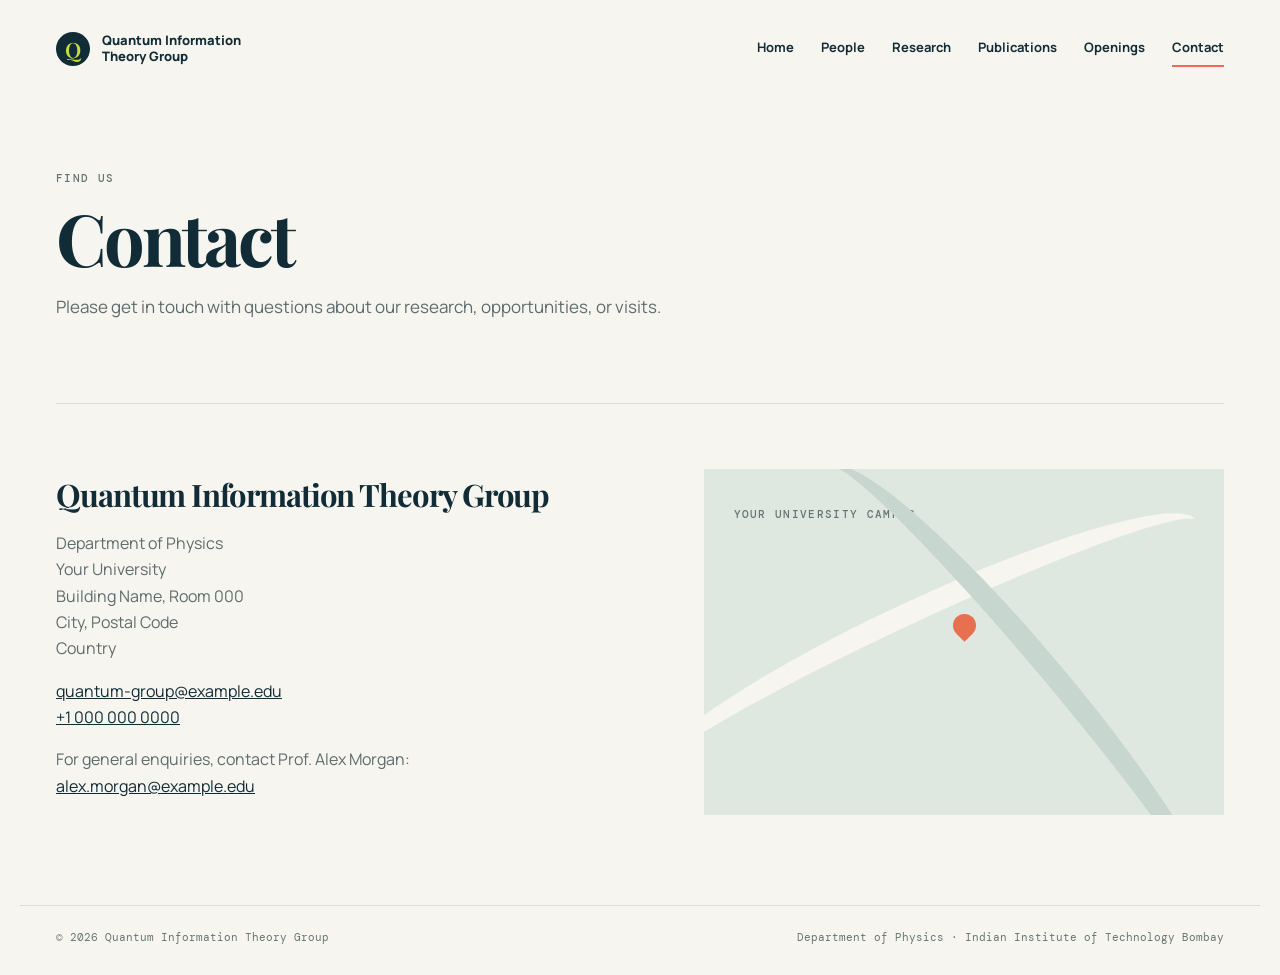
==== contact.html @ 6c6516de "Add files via upload" ====
<!doctype html><html lang="en"><head><meta charset="utf-8"><meta name="viewport" content="width=device-width, initial-scale=1"><title>Contact — Quantum Information Theory Group</title><link rel="preconnect" href="https://fonts.googleapis.com"><link rel="preconnect" href="https://fonts.gstatic.com" crossorigin><link href="https://fonts.googleapis.com/css2?family=DM+Mono:wght@400;500&family=Manrope:wght@400;500;600;700;800&family=Playfair+Display:wght@600;700&display=swap" rel="stylesheet"><link rel="stylesheet" href="styles.css"></head><body><header class="site-header"><a class="brand" href="index.html"><span class="brand-mark">Q</span><span>Quantum Information<br>Theory Group</span></a><button class="menu-toggle" aria-label="Open navigation" aria-expanded="false">Menu</button><nav><a href="index.html">Home</a><a href="people.html">People</a><a href="research.html">Research</a><a href="publications.html">Publications</a><a href="openings.html">Openings</a><a class="active" href="contact.html">Contact</a></nav></header><main><section class="page-hero"><div class="eyebrow">Find us</div><h1>Contact</h1><p>Please get in touch with questions about our research, opportunities, or visits.</p></section><section class="content contact-grid"><div><h2>Quantum Information Theory Group</h2><p>Department of Physics<br>Your University<br>Building Name, Room 000<br>City, Postal Code<br>Country</p><p><a href="mailto:quantum-group@example.edu">quantum-group@example.edu</a><br><a href="tel:+10000000000">+1 000 000 0000</a></p><p>For general enquiries, contact Prof. Alex Morgan:<br><a href="mailto:alex.morgan@example.edu">alex.morgan@example.edu</a></p></div><div class="map" role="img" aria-label="Illustrative campus location map"><span class="eyebrow">Your University campus</span><div class="pin"></div></div></section></main><footer><span>© 2026 Quantum Information Theory Group</span><span>Your University · City, Country</span></footer><script src="script.js"></script></body></html>
---- styles.css ----
:root{--ink:#112c36;--paper:#f7f5ef;--lime:#c9db42;--coral:#e87051;--muted:#5e6c6d;--line:#d9ddd3}*{box-sizing:border-box}body{margin:0;background:var(--paper);color:var(--ink);font:16px/1.65 Manrope,Arial,sans-serif}.site-header,main,footer{max-width:1240px;margin:auto;padding-left:36px;padding-right:36px}.site-header{height:98px;display:flex;align-items:center;justify-content:space-between}.brand{display:flex;align-items:center;gap:12px;color:var(--ink);font-size:13px;font-weight:800;line-height:1.22;text-decoration:none}.brand-mark{display:grid;place-items:center;width:34px;height:34px;border-radius:50%;background:var(--ink);color:var(--lime);font:600 21px/1 'Playfair Display'}.site-header nav{display:flex;gap:27px}.site-header nav a,.section-title>a,article a{color:var(--ink);text-decoration:none;font-size:13px;font-weight:700}.site-header nav a{padding:6px 0}.site-header nav a.active,.site-header nav a:hover{border-bottom:2px solid var(--coral)}.menu-toggle{display:none}.hero{position:relative;min-height:560px;padding:83px 0 80px;overflow:hidden}.eyebrow{font:500 11px/1.4 'DM Mono';letter-spacing:.12em;text-transform:uppercase;color:#667374}.hero h1{position:relative;margin:19px 0 21px;font:700 clamp(48px,6vw,82px)/1.06 'Playfair Display';letter-spacing:-.045em}.hero h1 em{font-weight:600;color:var(--coral)}.hero p{position:relative;max-width:525px;margin:0 0 31px;color:var(--muted);font-size:17px}.button{position:relative;display:inline-flex;gap:28px;align-items:center;background:var(--ink);color:#fff;padding:13px 16px 13px 20px;text-decoration:none;font-size:13px;font-weight:700}.button span{color:var(--lime);font-size:21px}.orbit{position:absolute;width:515px;height:515px;right:55px;top:11px;border:1px solid #a8b7ae;border-radius:50%;transform:rotate(-28deg)}.orbit:before,.orbit:after,.orbit i{content:"";position:absolute;inset:92px -55px;border:1px solid #bdc7bc;border-radius:50%}.orbit:after{transform:rotate(60deg)}.orbit i{transform:rotate(120deg)}.orbit i:nth-child(2){inset:184px -85px;transform:rotate(90deg);border-color:#d9dfd5}.orbit i:nth-child(3){inset:35px 178px;border-color:#d9dfd5}.orbit b{position:absolute;width:29px;height:29px;border-radius:50%;background:var(--coral);top:115px;left:106px;box-shadow:255px 152px 0 -7px var(--lime),120px 350px 0 -9px var(--ink)}.split-section{display:grid;grid-template-columns:1fr 1fr;gap:60px;padding:67px 0;border-top:1px solid var(--line);border-bottom:1px solid var(--line)}h2{margin:8px 0 0;font:700 clamp(31px,3.5vw,48px)/1.12 'Playfair Display';letter-spacing:-.035em}.split-section p{margin:17px 0;color:var(--muted);font-size:17px}.updates{padding:76px 0 93px}.section-title{display:flex;align-items:end;justify-content:space-between;margin-bottom:36px}.section-title>a{border-bottom:1px solid var(--ink)}.news-grid{display:grid;grid-template-columns:repeat(3,1fr);gap:22px}.news-grid article{background:#e8ebe1;padding:27px 27px 25px;min-height:255px;display:flex;flex-direction:column}.news-grid article:nth-child(2){background:#dce7e2}.news-grid article:nth-child(3){background:#f1e2d9}.news-grid time{color:#687775;font:500 10px 'DM Mono';letter-spacing:.09em}.news-grid h3{font:700 21px/1.28 'Playfair Display';letter-spacing:-.02em;margin:18px 0 10px}.news-grid p{font-size:13px;line-height:1.55;color:#566566;margin:0}.news-grid article a{margin-top:auto;padding-top:14px;font-size:12px}footer{display:flex;justify-content:space-between;border-top:1px solid var(--line);padding-top:24px;padding-bottom:31px;color:#687575;font:400 11px 'DM Mono'}
.page-hero{padding:73px 0 65px;border-bottom:1px solid var(--line)}.page-hero h1{font:700 clamp(48px,6vw,72px)/1.05 'Playfair Display';letter-spacing:-.045em;margin:14px 0}.page-hero p{max-width:680px;color:var(--muted);font-size:17px}.content{padding:65px 0 90px}.people-grid{display:grid;grid-template-columns:repeat(3,1fr);gap:38px 25px}.person{border-top:2px solid var(--ink);padding-top:15px}.avatar{height:205px;background:#d7e1dd;display:grid;place-items:center;color:#60716d;font:600 65px 'Playfair Display';margin-bottom:17px}.person:nth-child(3n+2) .avatar{background:#ede2d9}.person:nth-child(3n) .avatar{background:#e5e9cf}.person h3{margin:0;font:700 23px 'Playfair Display'}.person .role{margin:3px 0 11px;color:var(--coral);font:500 11px 'DM Mono';letter-spacing:.04em;text-transform:uppercase}.person p{color:var(--muted);font-size:13px;margin:0}.divider-title{margin:58px 0 30px;font:700 30px 'Playfair Display'}.research-list{border-top:1px solid var(--line)}.research-item{display:grid;grid-template-columns:90px 1fr 1.25fr;gap:30px;padding:32px 0;border-bottom:1px solid var(--line)}.research-item span{font:500 12px 'DM Mono';color:var(--coral)}.research-item h2{font-size:29px;margin:0}.research-item p{margin:3px 0;color:var(--muted);font-size:14px}.publication{display:grid;grid-template-columns:95px 1fr;gap:20px;padding:25px 0;border-bottom:1px solid var(--line)}.publication time{font:500 13px 'DM Mono';color:var(--coral)}.publication h3{font-size:18px;margin:0 0 5px;line-height:1.35}.publication p{margin:0;color:var(--muted);font-size:13px}.publication a{color:var(--ink)}.opening{background:var(--ink);color:white;padding:42px;display:grid;grid-template-columns:1.35fr 1fr;gap:50px;margin-bottom:25px}.opening h2{margin-top:0}.opening p{color:#d7e0dc}.opening .button{align-self:end;justify-self:start;background:var(--lime);color:var(--ink)}.contact-grid{display:grid;grid-template-columns:1.1fr 1fr;gap:75px}.contact-grid h2{font-size:31px;margin-bottom:18px}.contact-grid p{color:var(--muted)}.contact-grid a{color:var(--ink)}.map{background:#dfe8e0;min-height:340px;padding:30px;position:relative;overflow:hidden}.map:before,.map:after{content:"";position:absolute;width:600px;height:75px;border-top:22px solid #f6f5ef;border-radius:50%;transform:rotate(-25deg);left:-80px;top:130px}.map:after{transform:rotate(50deg);top:180px;left:20px;border-color:#c7d6cf}.pin{position:absolute;z-index:1;top:145px;left:48%;width:23px;height:23px;border-radius:50% 50% 50% 0;background:var(--coral);transform:rotate(-45deg)}
@media(max-width:760px){.site-header,main,footer{padding-left:21px;padding-right:21px}.site-header{height:77px}.site-header nav{display:none;position:absolute;z-index:2;top:77px;left:0;right:0;background:var(--ink);padding:18px 21px;flex-direction:column;gap:6px}.site-header nav.open{display:flex}.site-header nav a{color:#fff}.menu-toggle{display:block;border:0;background:none;color:var(--ink);font:500 12px 'DM Mono';text-transform:uppercase}.hero{min-height:590px;padding-top:65px}.orbit{opacity:.48;right:-224px;top:100px}.split-section,.contact-grid,.opening{grid-template-columns:1fr;gap:20px}.news-grid,.people-grid{grid-template-columns:1fr}.research-item{grid-template-columns:55px 1fr;gap:10px}.research-item p{grid-column:2}.publication{grid-template-columns:70px 1fr}.section-title{align-items:start;gap:20px}.updates{padding-top:56px}footer{flex-direction:column;gap:8px}.page-hero{padding:53px 0}.content{padding:45px 0 65px}.opening{padding:30px}.map{min-height:260px}}
.avatar{overflow:hidden}.avatar img{width:100%;height:100%;object-fit:cover}.person-links{display:flex;flex-wrap:wrap;gap:10px;margin-top:12px}.person-links a{font:500 10px 'DM Mono';letter-spacing:.03em;text-transform:uppercase;border-bottom:1px solid var(--ink)}.research-item{align-items:center}.research-figure{width:100%;max-height:190px;object-fit:cover;grid-column:3;margin-top:10px;border:1px solid var(--line)}
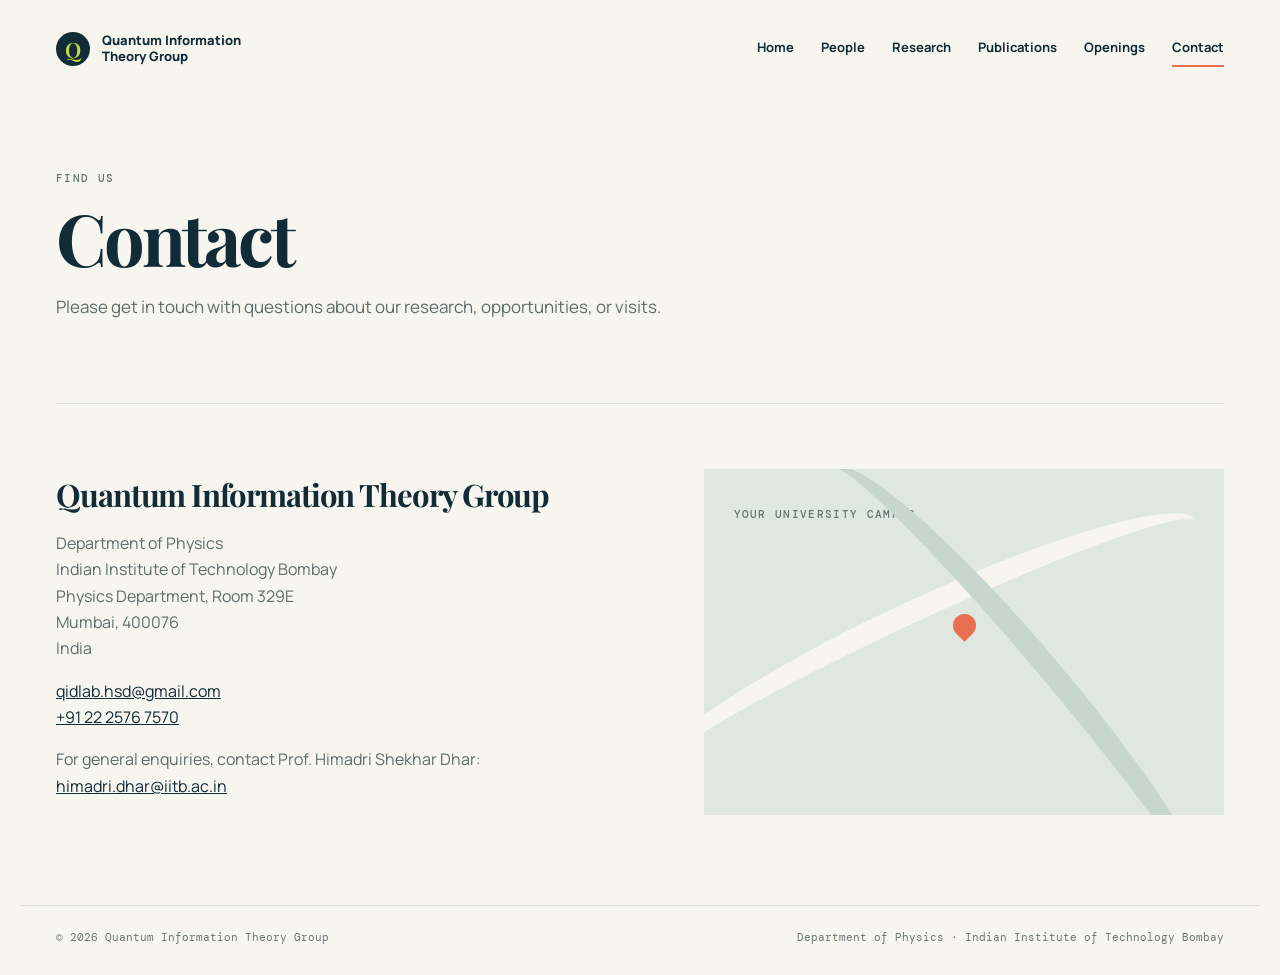
==== commit 22ddfcc3: "Update contact.html" ====
--- a/contact.html
+++ b/contact.html
@@ -1 +1,54 @@
-<!doctype html><html lang="en"><head><meta charset="utf-8"><meta name="viewport" content="width=device-width, initial-scale=1"><title>Contact — Quantum Information Theory Group</title><link rel="preconnect" href="https://fonts.googleapis.com"><link rel="preconnect" href="https://fonts.gstatic.com" crossorigin><link href="https://fonts.googleapis.com/css2?family=DM+Mono:wght@400;500&family=Manrope:wght@400;500;600;700;800&family=Playfair+Display:wght@600;700&display=swap" rel="stylesheet"><link rel="stylesheet" href="styles.css"></head><body><header class="site-header"><a class="brand" href="index.html"><span class="brand-mark">Q</span><span>Quantum Information<br>Theory Group</span></a><button class="menu-toggle" aria-label="Open navigation" aria-expanded="false">Menu</button><nav><a href="index.html">Home</a><a href="people.html">People</a><a href="research.html">Research</a><a href="publications.html">Publications</a><a href="openings.html">Openings</a><a class="active" href="contact.html">Contact</a></nav></header><main><section class="page-hero"><div class="eyebrow">Find us</div><h1>Contact</h1><p>Please get in touch with questions about our research, opportunities, or visits.</p></section><section class="content contact-grid"><div><h2>Quantum Information Theory Group</h2><p>Department of Physics<br>Your University<br>Building Name, Room 000<br>City, Postal Code<br>Country</p><p><a href="mailto:quantum-group@example.edu">quantum-group@example.edu</a><br><a href="tel:+10000000000">+1 000 000 0000</a></p><p>For general enquiries, contact Prof. Alex Morgan:<br><a href="mailto:alex.morgan@example.edu">alex.morgan@example.edu</a></p></div><div class="map" role="img" aria-label="Illustrative campus location map"><span class="eyebrow">Your University campus</span><div class="pin"></div></div></section></main><footer><span>© 2026 Quantum Information Theory Group</span><span>Your University · City, Country</span></footer><script src="script.js"></script></body></html>
+<!doctype html>
+<html lang="en">
+  <head>
+    <meta charset="utf-8">
+    <meta name="viewport" content="width=device-width, initial-scale=1">
+    <title>Contact — Quantum Information Theory Group</title>
+    <link rel="preconnect" href="https://fonts.googleapis.com">
+    <link rel="preconnect" href="https://fonts.gstatic.com" crossorigin>
+    <link href="https://fonts.googleapis.com/css2?family=DM+Mono:wght@400;500&family=Manrope:wght@400;500;600;700;800&family=Playfair+Display:wght@600;700&display=swap" rel="stylesheet">
+    <link rel="stylesheet" href="styles.css">
+  </head>
+  <body>
+    <header class="site-header">
+      <a class="brand" href="index.html">
+        <span class="brand-mark">Q</span>
+        <span>Quantum Information<br>Theory Group</span>
+      </a>
+      <button class="menu-toggle" aria-label="Open navigation" aria-expanded="false">Menu</button>
+      <nav>
+        <a href="index.html">Home</a>
+        <a href="people.html">People</a>
+        <a href="research.html">Research</a>
+        <a href="publications.html">Publications</a>
+        <a href="openings.html">Openings</a>
+        <a class="active" href="contact.html">Contact</a>
+      </nav>
+    </header>
+    <main>
+      <section class="page-hero">
+        <div class="eyebrow">Find us</div>
+        <h1>Contact</h1>
+        <p>Please get in touch with questions about our research, opportunities, or visits.</p>
+      </section>
+      <section class="content contact-grid">
+        <div><h2>Quantum Information Theory Group</h2>
+          <p>Department of Physics<br>Indian Institute of Technology Bombay<br>Physics Department, Room 329E<br>Mumbai, 400076<br>India</p>
+          <p><a href="mailto:qidlab.hsd@gmail.com">qidlab.hsd@gmail.com</a>
+            <br><a href="tel:+912225767570">+91 22 2576 7570</a>
+          </p>
+          <p>For general enquiries, contact Prof. Himadri Shekhar Dhar:<br><a href="mailto:himadri.dhar@iitb.ac.in">himadri.dhar@iitb.ac.in</a></p>
+        </div>
+        <div class="map" role="img" aria-label="Illustrative campus location map">
+          <span class="eyebrow">Your University campus</span>
+          <div class="pin"></div>
+        </div>
+      </section>
+    </main>
+    <footer>
+      <span>© 2026 Quantum Information Theory Group</span>
+      <span>IIT Bombay · Mumbai, India</span>
+    </footer>
+    <script src="script.js"></script>
+  </body>
+</html>
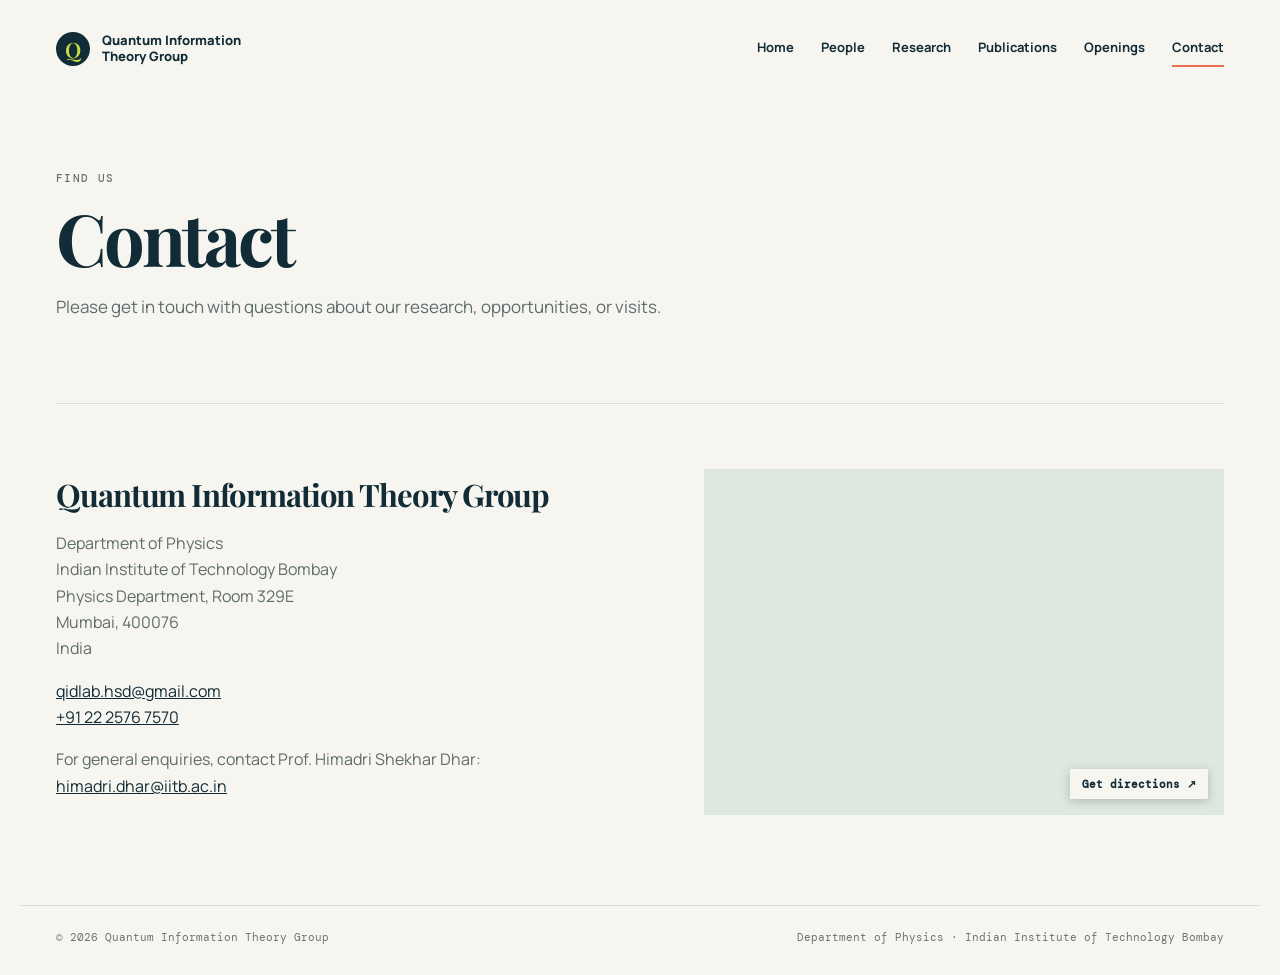
==== commit dd79db09: "Update contact.html" ====
--- a/contact.html
+++ b/contact.html
@@ -1,54 +1,55 @@
 <!doctype html>
 <html lang="en">
-  <head>
-    <meta charset="utf-8">
-    <meta name="viewport" content="width=device-width, initial-scale=1">
-    <title>Contact — Quantum Information Theory Group</title>
-    <link rel="preconnect" href="https://fonts.googleapis.com">
-    <link rel="preconnect" href="https://fonts.gstatic.com" crossorigin>
-    <link href="https://fonts.googleapis.com/css2?family=DM+Mono:wght@400;500&family=Manrope:wght@400;500;600;700;800&family=Playfair+Display:wght@600;700&display=swap" rel="stylesheet">
-    <link rel="stylesheet" href="styles.css">
-  </head>
-  <body>
-    <header class="site-header">
-      <a class="brand" href="index.html">
-        <span class="brand-mark">Q</span>
-        <span>Quantum Information<br>Theory Group</span>
-      </a>
-      <button class="menu-toggle" aria-label="Open navigation" aria-expanded="false">Menu</button>
-      <nav>
-        <a href="index.html">Home</a>
-        <a href="people.html">People</a>
-        <a href="research.html">Research</a>
-        <a href="publications.html">Publications</a>
-        <a href="openings.html">Openings</a>
-        <a class="active" href="contact.html">Contact</a>
-      </nav>
-    </header>
-    <main>
-      <section class="page-hero">
-        <div class="eyebrow">Find us</div>
-        <h1>Contact</h1>
-        <p>Please get in touch with questions about our research, opportunities, or visits.</p>
-      </section>
-      <section class="content contact-grid">
-        <div><h2>Quantum Information Theory Group</h2>
-          <p>Department of Physics<br>Indian Institute of Technology Bombay<br>Physics Department, Room 329E<br>Mumbai, 400076<br>India</p>
-          <p><a href="mailto:qidlab.hsd@gmail.com">qidlab.hsd@gmail.com</a>
-            <br><a href="tel:+912225767570">+91 22 2576 7570</a>
-          </p>
-          <p>For general enquiries, contact Prof. Himadri Shekhar Dhar:<br><a href="mailto:himadri.dhar@iitb.ac.in">himadri.dhar@iitb.ac.in</a></p>
-        </div>
-        <div class="map" role="img" aria-label="Illustrative campus location map">
-          <span class="eyebrow">Your University campus</span>
-          <div class="pin"></div>
-        </div>
-      </section>
-    </main>
-    <footer>
-      <span>© 2026 Quantum Information Theory Group</span>
-      <span>IIT Bombay · Mumbai, India</span>
-    </footer>
-    <script src="script.js"></script>
-  </body>
+<head>
+<meta charset="utf-8">
+<meta name="viewport" content="width=device-width, initial-scale=1">
+<title>Contact — Quantum Information Theory Group</title>
+<link rel="preconnect" href="https://fonts.googleapis.com">
+<link rel="preconnect" href="https://fonts.gstatic.com" crossorigin>
+<link href="https://fonts.googleapis.com/css2?family=DM+Mono:wght@400;500&family=Manrope:wght@400;500;600;700;800&family=Playfair+Display:wght@600;700&display=swap" rel="stylesheet">
+<link rel="stylesheet" href="styles.css">
+</head>
+<body>
+<header class="site-header">
+<a class="brand" href="index.html">
+<span class="brand-mark">Q</span>
+<span>Quantum Information<br>Theory Group</span>
+</a>
+<button class="menu-toggle" aria-label="Open navigation" aria-expanded="false">Menu</button>
+<nav>
+<a href="index.html">Home</a>
+<a href="people.html">People</a>
+<a href="research.html">Research</a>
+<a href="publications.html">Publications</a>
+<a href="openings.html">Openings</a>
+<a class="active" href="contact.html">Contact</a>
+</nav>
+</header>
+<main>
+<section class="page-hero">
+<div class="eyebrow">Find us</div>
+<h1>Contact</h1>
+<p>Please get in touch with questions about our research, opportunities, or visits.</p>
+</section>
+<section class="content contact-grid">
+<div><h2>Quantum Information Theory Group</h2>
+<p>Department of Physics<br>Indian Institute of Technology Bombay<br>Physics Department, Room 329E<br>Mumbai, 400076<br>India</p>
+<p><a href="mailto:qidlab.hsd@gmail.com">qidlab.hsd@gmail.com</a>
+<br><a href="tel:+912225767570">+91 22 2576 7570</a>
+</p>
+<p>For general enquiries, contact Prof. Himadri Shekhar Dhar:<br><a href="mailto:himadri.dhar@iitb.ac.in">himadri.dhar@iitb.ac.in</a></p>
+</div>
+<div class="map map-embed">
+<iframe title="Department of Physics, Indian Institute of Technology Bombay" src="https://www.google.com/maps?q=Department%20of%20Physics%2C%20Indian%20Institute%20of%20Technology%20Bombay&output=embed" loading="lazy" referrerpolicy="no-referrer-when-downgrade"></iframe>
+<a class="map-directions" href="https://www.google.com/maps/search/?api=1&query=Department%20of%20Physics%2C%20Indian%20Institute%20of%20Technology%20Bombay" target="_blank" rel="noopener">Get directions ↗</a>
+</div>
+</section>
+</main>
+<footer>
+<span>© 2026 Quantum Information Theory Group</span>
+<span>IIT Bombay · Mumbai, India</span>
+</footer>
+<script src="script.js">
+</script>
+</body>
 </html>
--- a/styles.css
+++ b/styles.css
@@ -1,4 +1,4 @@
 :root{--ink:#112c36;--paper:#f7f5ef;--lime:#c9db42;--coral:#e87051;--muted:#5e6c6d;--line:#d9ddd3}*{box-sizing:border-box}body{margin:0;background:var(--paper);color:var(--ink);font:16px/1.65 Manrope,Arial,sans-serif}.site-header,main,footer{max-width:1240px;margin:auto;padding-left:36px;padding-right:36px}.site-header{height:98px;display:flex;align-items:center;justify-content:space-between}.brand{display:flex;align-items:center;gap:12px;color:var(--ink);font-size:13px;font-weight:800;line-height:1.22;text-decoration:none}.brand-mark{display:grid;place-items:center;width:34px;height:34px;border-radius:50%;background:var(--ink);color:var(--lime);font:600 21px/1 'Playfair Display'}.site-header nav{display:flex;gap:27px}.site-header nav a,.section-title>a,article a{color:var(--ink);text-decoration:none;font-size:13px;font-weight:700}.site-header nav a{padding:6px 0}.site-header nav a.active,.site-header nav a:hover{border-bottom:2px solid var(--coral)}.menu-toggle{display:none}.hero{position:relative;min-height:560px;padding:83px 0 80px;overflow:hidden}.eyebrow{font:500 11px/1.4 'DM Mono';letter-spacing:.12em;text-transform:uppercase;color:#667374}.hero h1{position:relative;margin:19px 0 21px;font:700 clamp(48px,6vw,82px)/1.06 'Playfair Display';letter-spacing:-.045em}.hero h1 em{font-weight:600;color:var(--coral)}.hero p{position:relative;max-width:525px;margin:0 0 31px;color:var(--muted);font-size:17px}.button{position:relative;display:inline-flex;gap:28px;align-items:center;background:var(--ink);color:#fff;padding:13px 16px 13px 20px;text-decoration:none;font-size:13px;font-weight:700}.button span{color:var(--lime);font-size:21px}.orbit{position:absolute;width:515px;height:515px;right:55px;top:11px;border:1px solid #a8b7ae;border-radius:50%;transform:rotate(-28deg)}.orbit:before,.orbit:after,.orbit i{content:"";position:absolute;inset:92px -55px;border:1px solid #bdc7bc;border-radius:50%}.orbit:after{transform:rotate(60deg)}.orbit i{transform:rotate(120deg)}.orbit i:nth-child(2){inset:184px -85px;transform:rotate(90deg);border-color:#d9dfd5}.orbit i:nth-child(3){inset:35px 178px;border-color:#d9dfd5}.orbit b{position:absolute;width:29px;height:29px;border-radius:50%;background:var(--coral);top:115px;left:106px;box-shadow:255px 152px 0 -7px var(--lime),120px 350px 0 -9px var(--ink)}.split-section{display:grid;grid-template-columns:1fr 1fr;gap:60px;padding:67px 0;border-top:1px solid var(--line);border-bottom:1px solid var(--line)}h2{margin:8px 0 0;font:700 clamp(31px,3.5vw,48px)/1.12 'Playfair Display';letter-spacing:-.035em}.split-section p{margin:17px 0;color:var(--muted);font-size:17px}.updates{padding:76px 0 93px}.section-title{display:flex;align-items:end;justify-content:space-between;margin-bottom:36px}.section-title>a{border-bottom:1px solid var(--ink)}.news-grid{display:grid;grid-template-columns:repeat(3,1fr);gap:22px}.news-grid article{background:#e8ebe1;padding:27px 27px 25px;min-height:255px;display:flex;flex-direction:column}.news-grid article:nth-child(2){background:#dce7e2}.news-grid article:nth-child(3){background:#f1e2d9}.news-grid time{color:#687775;font:500 10px 'DM Mono';letter-spacing:.09em}.news-grid h3{font:700 21px/1.28 'Playfair Display';letter-spacing:-.02em;margin:18px 0 10px}.news-grid p{font-size:13px;line-height:1.55;color:#566566;margin:0}.news-grid article a{margin-top:auto;padding-top:14px;font-size:12px}footer{display:flex;justify-content:space-between;border-top:1px solid var(--line);padding-top:24px;padding-bottom:31px;color:#687575;font:400 11px 'DM Mono'}
 .page-hero{padding:73px 0 65px;border-bottom:1px solid var(--line)}.page-hero h1{font:700 clamp(48px,6vw,72px)/1.05 'Playfair Display';letter-spacing:-.045em;margin:14px 0}.page-hero p{max-width:680px;color:var(--muted);font-size:17px}.content{padding:65px 0 90px}.people-grid{display:grid;grid-template-columns:repeat(3,1fr);gap:38px 25px}.person{border-top:2px solid var(--ink);padding-top:15px}.avatar{height:205px;background:#d7e1dd;display:grid;place-items:center;color:#60716d;font:600 65px 'Playfair Display';margin-bottom:17px}.person:nth-child(3n+2) .avatar{background:#ede2d9}.person:nth-child(3n) .avatar{background:#e5e9cf}.person h3{margin:0;font:700 23px 'Playfair Display'}.person .role{margin:3px 0 11px;color:var(--coral);font:500 11px 'DM Mono';letter-spacing:.04em;text-transform:uppercase}.person p{color:var(--muted);font-size:13px;margin:0}.divider-title{margin:58px 0 30px;font:700 30px 'Playfair Display'}.research-list{border-top:1px solid var(--line)}.research-item{display:grid;grid-template-columns:90px 1fr 1.25fr;gap:30px;padding:32px 0;border-bottom:1px solid var(--line)}.research-item span{font:500 12px 'DM Mono';color:var(--coral)}.research-item h2{font-size:29px;margin:0}.research-item p{margin:3px 0;color:var(--muted);font-size:14px}.publication{display:grid;grid-template-columns:95px 1fr;gap:20px;padding:25px 0;border-bottom:1px solid var(--line)}.publication time{font:500 13px 'DM Mono';color:var(--coral)}.publication h3{font-size:18px;margin:0 0 5px;line-height:1.35}.publication p{margin:0;color:var(--muted);font-size:13px}.publication a{color:var(--ink)}.opening{background:var(--ink);color:white;padding:42px;display:grid;grid-template-columns:1.35fr 1fr;gap:50px;margin-bottom:25px}.opening h2{margin-top:0}.opening p{color:#d7e0dc}.opening .button{align-self:end;justify-self:start;background:var(--lime);color:var(--ink)}.contact-grid{display:grid;grid-template-columns:1.1fr 1fr;gap:75px}.contact-grid h2{font-size:31px;margin-bottom:18px}.contact-grid p{color:var(--muted)}.contact-grid a{color:var(--ink)}.map{background:#dfe8e0;min-height:340px;padding:30px;position:relative;overflow:hidden}.map:before,.map:after{content:"";position:absolute;width:600px;height:75px;border-top:22px solid #f6f5ef;border-radius:50%;transform:rotate(-25deg);left:-80px;top:130px}.map:after{transform:rotate(50deg);top:180px;left:20px;border-color:#c7d6cf}.pin{position:absolute;z-index:1;top:145px;left:48%;width:23px;height:23px;border-radius:50% 50% 50% 0;background:var(--coral);transform:rotate(-45deg)}
 @media(max-width:760px){.site-header,main,footer{padding-left:21px;padding-right:21px}.site-header{height:77px}.site-header nav{display:none;position:absolute;z-index:2;top:77px;left:0;right:0;background:var(--ink);padding:18px 21px;flex-direction:column;gap:6px}.site-header nav.open{display:flex}.site-header nav a{color:#fff}.menu-toggle{display:block;border:0;background:none;color:var(--ink);font:500 12px 'DM Mono';text-transform:uppercase}.hero{min-height:590px;padding-top:65px}.orbit{opacity:.48;right:-224px;top:100px}.split-section,.contact-grid,.opening{grid-template-columns:1fr;gap:20px}.news-grid,.people-grid{grid-template-columns:1fr}.research-item{grid-template-columns:55px 1fr;gap:10px}.research-item p{grid-column:2}.publication{grid-template-columns:70px 1fr}.section-title{align-items:start;gap:20px}.updates{padding-top:56px}footer{flex-direction:column;gap:8px}.page-hero{padding:53px 0}.content{padding:45px 0 65px}.opening{padding:30px}.map{min-height:260px}}
-.avatar{overflow:hidden}.avatar img{width:100%;height:100%;object-fit:cover}.person-links{display:flex;flex-wrap:wrap;gap:10px;margin-top:12px}.person-links a{font:500 10px 'DM Mono';letter-spacing:.03em;text-transform:uppercase;border-bottom:1px solid var(--ink)}.research-item{align-items:center}.research-figure{width:100%;max-height:190px;object-fit:cover;grid-column:3;margin-top:10px;border:1px solid var(--line)}
+.avatar{overflow:hidden}.avatar img{width:100%;height:100%;object-fit:cover}.person-links{display:flex;flex-wrap:wrap;gap:10px;margin-top:12px}.person-links a{font:500 10px 'DM Mono';letter-spacing:.03em;text-transform:uppercase;border-bottom:1px solid var(--ink)}.research-item{align-items:center}.research-figure{width:100%;max-height:190px;object-fit:cover;grid-column:3;margin-top:10px;border:1px solid var(--line)}.map-embed{padding:0}.map-embed:before,.map-embed:after{display:none}.map-embed iframe{border:0;width:100%;height:100%;min-height:340px;display:block}.map-directions{position:absolute;z-index:1;right:16px;bottom:16px;background:var(--paper);padding:8px 12px;text-decoration:none;color:var(--ink);font:700 11px 'DM Mono';box-shadow:0 2px 10px #112c3640}
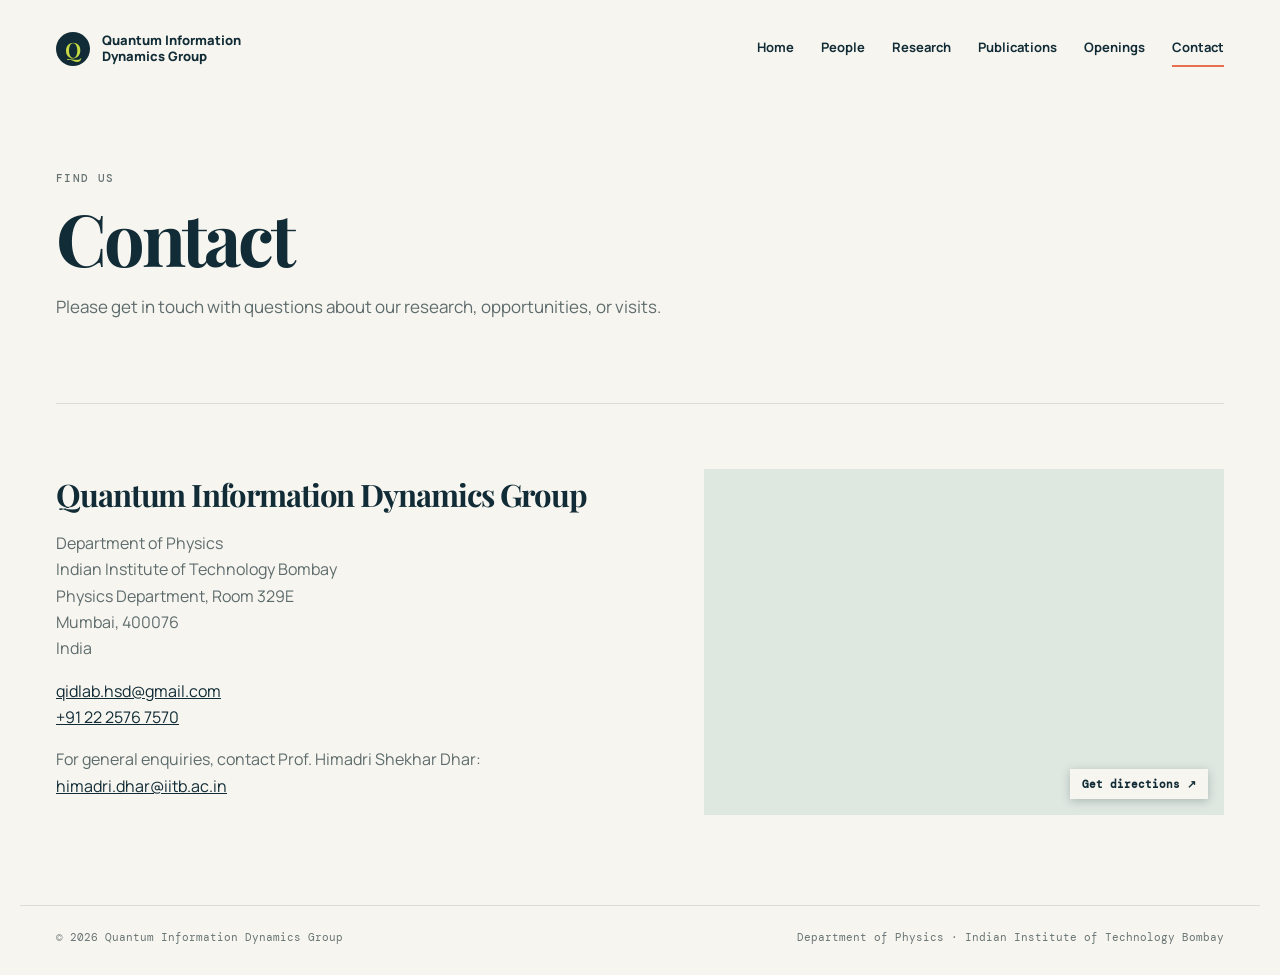
==== commit 5f81da8d: "Update contact.html" ====
--- a/contact.html
+++ b/contact.html
@@ -3,7 +3,7 @@
 <head>
 <meta charset="utf-8">
 <meta name="viewport" content="width=device-width, initial-scale=1">
-<title>Contact — Quantum Information Theory Group</title>
+<title>Contact — Quantum Information Dynamics Group</title>
 <link rel="preconnect" href="https://fonts.googleapis.com">
 <link rel="preconnect" href="https://fonts.gstatic.com" crossorigin>
 <link href="https://fonts.googleapis.com/css2?family=DM+Mono:wght@400;500&family=Manrope:wght@400;500;600;700;800&family=Playfair+Display:wght@600;700&display=swap" rel="stylesheet">
@@ -13,7 +13,7 @@
 <header class="site-header">
 <a class="brand" href="index.html">
 <span class="brand-mark">Q</span>
-<span>Quantum Information<br>Theory Group</span>
+<span>Quantum Information<br>Dynamics Group</span>
 </a>
 <button class="menu-toggle" aria-label="Open navigation" aria-expanded="false">Menu</button>
 <nav>
@@ -32,7 +32,7 @@
 <p>Please get in touch with questions about our research, opportunities, or visits.</p>
 </section>
 <section class="content contact-grid">
-<div><h2>Quantum Information Theory Group</h2>
+<div><h2>Quantum Information Dynamics Group</h2>
 <p>Department of Physics<br>Indian Institute of Technology Bombay<br>Physics Department, Room 329E<br>Mumbai, 400076<br>India</p>
 <p><a href="mailto:qidlab.hsd@gmail.com">qidlab.hsd@gmail.com</a>
 <br><a href="tel:+912225767570">+91 22 2576 7570</a>
@@ -46,7 +46,7 @@
 </section>
 </main>
 <footer>
-<span>© 2026 Quantum Information Theory Group</span>
+<span>© 2026 Quantum Information Dynamics Group</span>
 <span>IIT Bombay · Mumbai, India</span>
 </footer>
 <script src="script.js">
--- a/styles.css
+++ b/styles.css
@@ -1,4 +1,6 @@
 :root{--ink:#112c36;--paper:#f7f5ef;--lime:#c9db42;--coral:#e87051;--muted:#5e6c6d;--line:#d9ddd3}*{box-sizing:border-box}body{margin:0;background:var(--paper);color:var(--ink);font:16px/1.65 Manrope,Arial,sans-serif}.site-header,main,footer{max-width:1240px;margin:auto;padding-left:36px;padding-right:36px}.site-header{height:98px;display:flex;align-items:center;justify-content:space-between}.brand{display:flex;align-items:center;gap:12px;color:var(--ink);font-size:13px;font-weight:800;line-height:1.22;text-decoration:none}.brand-mark{display:grid;place-items:center;width:34px;height:34px;border-radius:50%;background:var(--ink);color:var(--lime);font:600 21px/1 'Playfair Display'}.site-header nav{display:flex;gap:27px}.site-header nav a,.section-title>a,article a{color:var(--ink);text-decoration:none;font-size:13px;font-weight:700}.site-header nav a{padding:6px 0}.site-header nav a.active,.site-header nav a:hover{border-bottom:2px solid var(--coral)}.menu-toggle{display:none}.hero{position:relative;min-height:560px;padding:83px 0 80px;overflow:hidden}.eyebrow{font:500 11px/1.4 'DM Mono';letter-spacing:.12em;text-transform:uppercase;color:#667374}.hero h1{position:relative;margin:19px 0 21px;font:700 clamp(48px,6vw,82px)/1.06 'Playfair Display';letter-spacing:-.045em}.hero h1 em{font-weight:600;color:var(--coral)}.hero p{position:relative;max-width:525px;margin:0 0 31px;color:var(--muted);font-size:17px}.button{position:relative;display:inline-flex;gap:28px;align-items:center;background:var(--ink);color:#fff;padding:13px 16px 13px 20px;text-decoration:none;font-size:13px;font-weight:700}.button span{color:var(--lime);font-size:21px}.orbit{position:absolute;width:515px;height:515px;right:55px;top:11px;border:1px solid #a8b7ae;border-radius:50%;transform:rotate(-28deg)}.orbit:before,.orbit:after,.orbit i{content:"";position:absolute;inset:92px -55px;border:1px solid #bdc7bc;border-radius:50%}.orbit:after{transform:rotate(60deg)}.orbit i{transform:rotate(120deg)}.orbit i:nth-child(2){inset:184px -85px;transform:rotate(90deg);border-color:#d9dfd5}.orbit i:nth-child(3){inset:35px 178px;border-color:#d9dfd5}.orbit b{position:absolute;width:29px;height:29px;border-radius:50%;background:var(--coral);top:115px;left:106px;box-shadow:255px 152px 0 -7px var(--lime),120px 350px 0 -9px var(--ink)}.split-section{display:grid;grid-template-columns:1fr 1fr;gap:60px;padding:67px 0;border-top:1px solid var(--line);border-bottom:1px solid var(--line)}h2{margin:8px 0 0;font:700 clamp(31px,3.5vw,48px)/1.12 'Playfair Display';letter-spacing:-.035em}.split-section p{margin:17px 0;color:var(--muted);font-size:17px}.updates{padding:76px 0 93px}.section-title{display:flex;align-items:end;justify-content:space-between;margin-bottom:36px}.section-title>a{border-bottom:1px solid var(--ink)}.news-grid{display:grid;grid-template-columns:repeat(3,1fr);gap:22px}.news-grid article{background:#e8ebe1;padding:27px 27px 25px;min-height:255px;display:flex;flex-direction:column}.news-grid article:nth-child(2){background:#dce7e2}.news-grid article:nth-child(3){background:#f1e2d9}.news-grid time{color:#687775;font:500 10px 'DM Mono';letter-spacing:.09em}.news-grid h3{font:700 21px/1.28 'Playfair Display';letter-spacing:-.02em;margin:18px 0 10px}.news-grid p{font-size:13px;line-height:1.55;color:#566566;margin:0}.news-grid article a{margin-top:auto;padding-top:14px;font-size:12px}footer{display:flex;justify-content:space-between;border-top:1px solid var(--line);padding-top:24px;padding-bottom:31px;color:#687575;font:400 11px 'DM Mono'}
 .page-hero{padding:73px 0 65px;border-bottom:1px solid var(--line)}.page-hero h1{font:700 clamp(48px,6vw,72px)/1.05 'Playfair Display';letter-spacing:-.045em;margin:14px 0}.page-hero p{max-width:680px;color:var(--muted);font-size:17px}.content{padding:65px 0 90px}.people-grid{display:grid;grid-template-columns:repeat(3,1fr);gap:38px 25px}.person{border-top:2px solid var(--ink);padding-top:15px}.avatar{height:205px;background:#d7e1dd;display:grid;place-items:center;color:#60716d;font:600 65px 'Playfair Display';margin-bottom:17px}.person:nth-child(3n+2) .avatar{background:#ede2d9}.person:nth-child(3n) .avatar{background:#e5e9cf}.person h3{margin:0;font:700 23px 'Playfair Display'}.person .role{margin:3px 0 11px;color:var(--coral);font:500 11px 'DM Mono';letter-spacing:.04em;text-transform:uppercase}.person p{color:var(--muted);font-size:13px;margin:0}.divider-title{margin:58px 0 30px;font:700 30px 'Playfair Display'}.research-list{border-top:1px solid var(--line)}.research-item{display:grid;grid-template-columns:90px 1fr 1.25fr;gap:30px;padding:32px 0;border-bottom:1px solid var(--line)}.research-item span{font:500 12px 'DM Mono';color:var(--coral)}.research-item h2{font-size:29px;margin:0}.research-item p{margin:3px 0;color:var(--muted);font-size:14px}.publication{display:grid;grid-template-columns:95px 1fr;gap:20px;padding:25px 0;border-bottom:1px solid var(--line)}.publication time{font:500 13px 'DM Mono';color:var(--coral)}.publication h3{font-size:18px;margin:0 0 5px;line-height:1.35}.publication p{margin:0;color:var(--muted);font-size:13px}.publication a{color:var(--ink)}.opening{background:var(--ink);color:white;padding:42px;display:grid;grid-template-columns:1.35fr 1fr;gap:50px;margin-bottom:25px}.opening h2{margin-top:0}.opening p{color:#d7e0dc}.opening .button{align-self:end;justify-self:start;background:var(--lime);color:var(--ink)}.contact-grid{display:grid;grid-template-columns:1.1fr 1fr;gap:75px}.contact-grid h2{font-size:31px;margin-bottom:18px}.contact-grid p{color:var(--muted)}.contact-grid a{color:var(--ink)}.map{background:#dfe8e0;min-height:340px;padding:30px;position:relative;overflow:hidden}.map:before,.map:after{content:"";position:absolute;width:600px;height:75px;border-top:22px solid #f6f5ef;border-radius:50%;transform:rotate(-25deg);left:-80px;top:130px}.map:after{transform:rotate(50deg);top:180px;left:20px;border-color:#c7d6cf}.pin{position:absolute;z-index:1;top:145px;left:48%;width:23px;height:23px;border-radius:50% 50% 50% 0;background:var(--coral);transform:rotate(-45deg)}
 @media(max-width:760px){.site-header,main,footer{padding-left:21px;padding-right:21px}.site-header{height:77px}.site-header nav{display:none;position:absolute;z-index:2;top:77px;left:0;right:0;background:var(--ink);padding:18px 21px;flex-direction:column;gap:6px}.site-header nav.open{display:flex}.site-header nav a{color:#fff}.menu-toggle{display:block;border:0;background:none;color:var(--ink);font:500 12px 'DM Mono';text-transform:uppercase}.hero{min-height:590px;padding-top:65px}.orbit{opacity:.48;right:-224px;top:100px}.split-section,.contact-grid,.opening{grid-template-columns:1fr;gap:20px}.news-grid,.people-grid{grid-template-columns:1fr}.research-item{grid-template-columns:55px 1fr;gap:10px}.research-item p{grid-column:2}.publication{grid-template-columns:70px 1fr}.section-title{align-items:start;gap:20px}.updates{padding-top:56px}footer{flex-direction:column;gap:8px}.page-hero{padding:53px 0}.content{padding:45px 0 65px}.opening{padding:30px}.map{min-height:260px}}
-.avatar{overflow:hidden}.avatar img{width:100%;height:100%;object-fit:cover}.person-links{display:flex;flex-wrap:wrap;gap:10px;margin-top:12px}.person-links a{font:500 10px 'DM Mono';letter-spacing:.03em;text-transform:uppercase;border-bottom:1px solid var(--ink)}.research-item{align-items:center}.research-figure{width:100%;max-height:190px;object-fit:cover;grid-column:3;margin-top:10px;border:1px solid var(--line)}.map-embed{padding:0}.map-embed:before,.map-embed:after{display:none}.map-embed iframe{border:0;width:100%;height:100%;min-height:340px;display:block}.map-directions{position:absolute;z-index:1;right:16px;bottom:16px;background:var(--paper);padding:8px 12px;text-decoration:none;color:var(--ink);font:700 11px 'DM Mono';box-shadow:0 2px 10px #112c3640}
+.avatar{overflow:hidden}.avatar img{width:100%;height:100%;object-fit:cover}.interests{min-height:42px}.person-links{display:flex;flex-wrap:wrap;gap:8px;margin-top:14px}.person-icon{display:grid;place-items:center;width:29px;height:29px;border:1px solid var(--ink);border-radius:50%;transition:.18s}.person-icon:hover{background:var(--ink);color:var(--lime)}.person-icon svg{width:15px;height:15px;fill:none;stroke:currentColor;stroke-width:1.8;stroke-linecap:round;stroke-linejoin:round}.person-bio{margin-top:10px;color:var(--muted);font-size:13px}.person-bio summary{cursor:pointer;font:500 10px 'DM Mono';letter-spacing:.05em;text-transform:uppercase;color:var(--ink)}.person-bio p{margin:6px 0 0}.research-item{grid-template-columns:70px minmax(180px,.8fr) minmax(240px,1.1fr) 270px;align-items:center}.research-figure{width:100%;height:174px;max-height:none;object-fit:cover;grid-column:4;grid-row:1;margin:0;border:1px solid var(--line)}.map-embed{padding:0}.map-embed:before,.map-embed:after{display:none}.map-embed iframe{border:0;width:100%;height:100%;min-height:340px;display:block}.map-directions{position:absolute;z-index:1;right:16px;bottom:16px;background:var(--paper);padding:8px 12px;text-decoration:none;color:var(--ink);font:700 11px 'DM Mono';box-shadow:0 2px 10px #112c3640}
+.avatar img{object-fit:contain;background:#e8ebe1}
+.people-grid{grid-template-columns:repeat(4,1fr)}.avatar{height:auto;aspect-ratio:3/4}.avatar img{object-fit:cover;background:#e8ebe1}@media(max-width:1000px){.people-grid{grid-template-columns:repeat(2,1fr)}}@media(max-width:560px){.people-grid{grid-template-columns:1fr}}
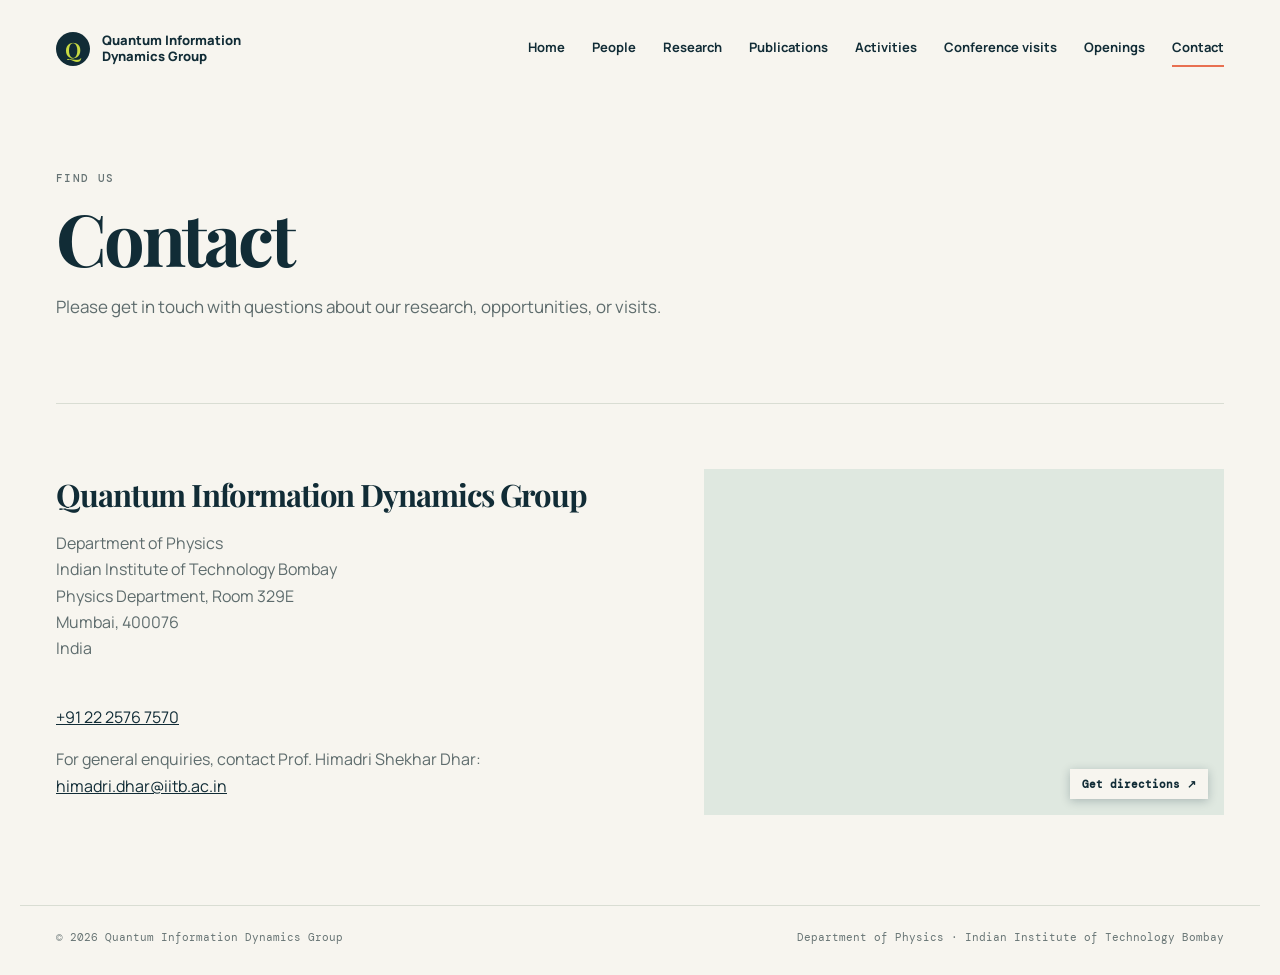
==== commit 67d635b2: "Add files via upload" ====
--- a/contact.html
+++ b/contact.html
@@ -1,55 +1,80 @@
 <!doctype html>
 <html lang="en">
-<head>
-<meta charset="utf-8">
-<meta name="viewport" content="width=device-width, initial-scale=1">
-<title>Contact — Quantum Information Dynamics Group</title>
-<link rel="preconnect" href="https://fonts.googleapis.com">
-<link rel="preconnect" href="https://fonts.gstatic.com" crossorigin>
-<link href="https://fonts.googleapis.com/css2?family=DM+Mono:wght@400;500&family=Manrope:wght@400;500;600;700;800&family=Playfair+Display:wght@600;700&display=swap" rel="stylesheet">
-<link rel="stylesheet" href="styles.css">
-</head>
-<body>
-<header class="site-header">
-<a class="brand" href="index.html">
-<span class="brand-mark">Q</span>
-<span>Quantum Information<br>Dynamics Group</span>
-</a>
-<button class="menu-toggle" aria-label="Open navigation" aria-expanded="false">Menu</button>
-<nav>
-<a href="index.html">Home</a>
-<a href="people.html">People</a>
-<a href="research.html">Research</a>
-<a href="publications.html">Publications</a>
-<a href="openings.html">Openings</a>
-<a class="active" href="contact.html">Contact</a>
-</nav>
-</header>
-<main>
-<section class="page-hero">
-<div class="eyebrow">Find us</div>
-<h1>Contact</h1>
-<p>Please get in touch with questions about our research, opportunities, or visits.</p>
-</section>
-<section class="content contact-grid">
-<div><h2>Quantum Information Dynamics Group</h2>
-<p>Department of Physics<br>Indian Institute of Technology Bombay<br>Physics Department, Room 329E<br>Mumbai, 400076<br>India</p>
-<p><a href="mailto:qidlab.hsd@gmail.com">qidlab.hsd@gmail.com</a>
-<br><a href="tel:+912225767570">+91 22 2576 7570</a>
-</p>
-<p>For general enquiries, contact Prof. Himadri Shekhar Dhar:<br><a href="mailto:himadri.dhar@iitb.ac.in">himadri.dhar@iitb.ac.in</a></p>
-</div>
-<div class="map map-embed">
-<iframe title="Department of Physics, Indian Institute of Technology Bombay" src="https://www.google.com/maps?q=Department%20of%20Physics%2C%20Indian%20Institute%20of%20Technology%20Bombay&output=embed" loading="lazy" referrerpolicy="no-referrer-when-downgrade"></iframe>
-<a class="map-directions" href="https://www.google.com/maps/search/?api=1&query=Department%20of%20Physics%2C%20Indian%20Institute%20of%20Technology%20Bombay" target="_blank" rel="noopener">Get directions ↗</a>
-</div>
-</section>
-</main>
-<footer>
-<span>© 2026 Quantum Information Dynamics Group</span>
-<span>IIT Bombay · Mumbai, India</span>
-</footer>
-<script src="script.js">
-</script>
-</body>
+  <head>
+    <meta charset="utf-8">
+    <meta name="viewport" content="width=device-width, initial-scale=1">
+    <meta
+      name="description"
+      content="Contact the Quantum Information Dynamics Group at IIT Bombay"
+    >
+    <title>Contact — Quantum Information Dynamics Group</title>
+    <link rel="preconnect" href="https://fonts.googleapis.com">
+    <link rel="preconnect" href="https://fonts.gstatic.com" crossorigin>
+    <link
+      href="https://fonts.googleapis.com/css2?family=DM+Mono:wght@400;500&family=Manrope:wght@400;500;600;700;800&family=Playfair+Display:wght@600;700&display=swap"
+      rel="stylesheet"
+    >
+    <link rel="stylesheet" href="styles.css">
+  </head>
+  <body>
+    <header class="site-header">
+      <a class="brand" href="index.html">
+        <span class="brand-mark">Q</span>
+        <span>Quantum Information<br>Dynamics Group</span>
+      </a>
+      <button class="menu-toggle" aria-label="Open navigation" aria-expanded="false">
+        Menu
+      </button>
+      <nav>
+        <a href="index.html">Home</a>
+        <a href="people.html">People</a>
+        <a href="research.html">Research</a>
+        <a href="publications.html">Publications</a>
+        <a href="activities.html">Activities</a>
+        <a href="conferences.html">Conference visits</a>
+        <a href="openings.html">Openings</a>
+        <a class="active" href="contact.html">Contact</a>
+      </nav>
+    </header>
+
+    <main>
+      <section class="page-hero">
+        <div class="eyebrow">Find us</div>
+        <h1>Contact</h1>
+        <p>Please get in touch with questions about our research, opportunities, or visits.</p>
+      </section>
+
+      <section class="content contact-grid">
+        <div>
+          <h2>Quantum Information Dynamics Group</h2>
+          <p>Department of Physics<br>Indian Institute of Technology Bombay<br>Physics Department, Room 329E<br>Mumbai, 400076<br>India</p>
+            <br><a href="tel:+912225767570">+91 22 2576 7570</a>
+          </p>
+          <p>For general enquiries, contact Prof. Himadri Shekhar Dhar:<br><a href="mailto:himadri.dhar@iitb.ac.in">himadri.dhar@iitb.ac.in</a></p>
+        </div>
+        <div class="map map-embed">
+          <iframe
+            title="Department of Physics, Indian Institute of Technology Bombay"
+            src="https://www.google.com/maps?q=Department%20of%20Physics%2C%20Indian%20Institute%20of%20Technology%20Bombay&output=embed"
+            loading="lazy"
+            referrerpolicy="no-referrer-when-downgrade"
+          ></iframe>
+          <a
+            class="map-directions"
+            href="https://www.google.com/maps/search/?api=1&query=Department%20of%20Physics%2C%20Indian%20Institute%20of%20Technology%20Bombay"
+            target="_blank"
+            rel="noopener"
+          >
+            Get directions ↗
+          </a>
+        </div>
+      </section>
+    </main>
+
+    <footer>
+      <span>© 2026 Quantum Information Dynamics Group</span>
+      <span>Department of Physics · Indian Institute of Technology Bombay</span>
+    </footer>
+    <script src="script.js"></script>
+  </body>
 </html>
--- a/styles.css
+++ b/styles.css
@@ -1,6 +1,1443 @@
-:root{--ink:#112c36;--paper:#f7f5ef;--lime:#c9db42;--coral:#e87051;--muted:#5e6c6d;--line:#d9ddd3}*{box-sizing:border-box}body{margin:0;background:var(--paper);color:var(--ink);font:16px/1.65 Manrope,Arial,sans-serif}.site-header,main,footer{max-width:1240px;margin:auto;padding-left:36px;padding-right:36px}.site-header{height:98px;display:flex;align-items:center;justify-content:space-between}.brand{display:flex;align-items:center;gap:12px;color:var(--ink);font-size:13px;font-weight:800;line-height:1.22;text-decoration:none}.brand-mark{display:grid;place-items:center;width:34px;height:34px;border-radius:50%;background:var(--ink);color:var(--lime);font:600 21px/1 'Playfair Display'}.site-header nav{display:flex;gap:27px}.site-header nav a,.section-title>a,article a{color:var(--ink);text-decoration:none;font-size:13px;font-weight:700}.site-header nav a{padding:6px 0}.site-header nav a.active,.site-header nav a:hover{border-bottom:2px solid var(--coral)}.menu-toggle{display:none}.hero{position:relative;min-height:560px;padding:83px 0 80px;overflow:hidden}.eyebrow{font:500 11px/1.4 'DM Mono';letter-spacing:.12em;text-transform:uppercase;color:#667374}.hero h1{position:relative;margin:19px 0 21px;font:700 clamp(48px,6vw,82px)/1.06 'Playfair Display';letter-spacing:-.045em}.hero h1 em{font-weight:600;color:var(--coral)}.hero p{position:relative;max-width:525px;margin:0 0 31px;color:var(--muted);font-size:17px}.button{position:relative;display:inline-flex;gap:28px;align-items:center;background:var(--ink);color:#fff;padding:13px 16px 13px 20px;text-decoration:none;font-size:13px;font-weight:700}.button span{color:var(--lime);font-size:21px}.orbit{position:absolute;width:515px;height:515px;right:55px;top:11px;border:1px solid #a8b7ae;border-radius:50%;transform:rotate(-28deg)}.orbit:before,.orbit:after,.orbit i{content:"";position:absolute;inset:92px -55px;border:1px solid #bdc7bc;border-radius:50%}.orbit:after{transform:rotate(60deg)}.orbit i{transform:rotate(120deg)}.orbit i:nth-child(2){inset:184px -85px;transform:rotate(90deg);border-color:#d9dfd5}.orbit i:nth-child(3){inset:35px 178px;border-color:#d9dfd5}.orbit b{position:absolute;width:29px;height:29px;border-radius:50%;background:var(--coral);top:115px;left:106px;box-shadow:255px 152px 0 -7px var(--lime),120px 350px 0 -9px var(--ink)}.split-section{display:grid;grid-template-columns:1fr 1fr;gap:60px;padding:67px 0;border-top:1px solid var(--line);border-bottom:1px solid var(--line)}h2{margin:8px 0 0;font:700 clamp(31px,3.5vw,48px)/1.12 'Playfair Display';letter-spacing:-.035em}.split-section p{margin:17px 0;color:var(--muted);font-size:17px}.updates{padding:76px 0 93px}.section-title{display:flex;align-items:end;justify-content:space-between;margin-bottom:36px}.section-title>a{border-bottom:1px solid var(--ink)}.news-grid{display:grid;grid-template-columns:repeat(3,1fr);gap:22px}.news-grid article{background:#e8ebe1;padding:27px 27px 25px;min-height:255px;display:flex;flex-direction:column}.news-grid article:nth-child(2){background:#dce7e2}.news-grid article:nth-child(3){background:#f1e2d9}.news-grid time{color:#687775;font:500 10px 'DM Mono';letter-spacing:.09em}.news-grid h3{font:700 21px/1.28 'Playfair Display';letter-spacing:-.02em;margin:18px 0 10px}.news-grid p{font-size:13px;line-height:1.55;color:#566566;margin:0}.news-grid article a{margin-top:auto;padding-top:14px;font-size:12px}footer{display:flex;justify-content:space-between;border-top:1px solid var(--line);padding-top:24px;padding-bottom:31px;color:#687575;font:400 11px 'DM Mono'}
-.page-hero{padding:73px 0 65px;border-bottom:1px solid var(--line)}.page-hero h1{font:700 clamp(48px,6vw,72px)/1.05 'Playfair Display';letter-spacing:-.045em;margin:14px 0}.page-hero p{max-width:680px;color:var(--muted);font-size:17px}.content{padding:65px 0 90px}.people-grid{display:grid;grid-template-columns:repeat(3,1fr);gap:38px 25px}.person{border-top:2px solid var(--ink);padding-top:15px}.avatar{height:205px;background:#d7e1dd;display:grid;place-items:center;color:#60716d;font:600 65px 'Playfair Display';margin-bottom:17px}.person:nth-child(3n+2) .avatar{background:#ede2d9}.person:nth-child(3n) .avatar{background:#e5e9cf}.person h3{margin:0;font:700 23px 'Playfair Display'}.person .role{margin:3px 0 11px;color:var(--coral);font:500 11px 'DM Mono';letter-spacing:.04em;text-transform:uppercase}.person p{color:var(--muted);font-size:13px;margin:0}.divider-title{margin:58px 0 30px;font:700 30px 'Playfair Display'}.research-list{border-top:1px solid var(--line)}.research-item{display:grid;grid-template-columns:90px 1fr 1.25fr;gap:30px;padding:32px 0;border-bottom:1px solid var(--line)}.research-item span{font:500 12px 'DM Mono';color:var(--coral)}.research-item h2{font-size:29px;margin:0}.research-item p{margin:3px 0;color:var(--muted);font-size:14px}.publication{display:grid;grid-template-columns:95px 1fr;gap:20px;padding:25px 0;border-bottom:1px solid var(--line)}.publication time{font:500 13px 'DM Mono';color:var(--coral)}.publication h3{font-size:18px;margin:0 0 5px;line-height:1.35}.publication p{margin:0;color:var(--muted);font-size:13px}.publication a{color:var(--ink)}.opening{background:var(--ink);color:white;padding:42px;display:grid;grid-template-columns:1.35fr 1fr;gap:50px;margin-bottom:25px}.opening h2{margin-top:0}.opening p{color:#d7e0dc}.opening .button{align-self:end;justify-self:start;background:var(--lime);color:var(--ink)}.contact-grid{display:grid;grid-template-columns:1.1fr 1fr;gap:75px}.contact-grid h2{font-size:31px;margin-bottom:18px}.contact-grid p{color:var(--muted)}.contact-grid a{color:var(--ink)}.map{background:#dfe8e0;min-height:340px;padding:30px;position:relative;overflow:hidden}.map:before,.map:after{content:"";position:absolute;width:600px;height:75px;border-top:22px solid #f6f5ef;border-radius:50%;transform:rotate(-25deg);left:-80px;top:130px}.map:after{transform:rotate(50deg);top:180px;left:20px;border-color:#c7d6cf}.pin{position:absolute;z-index:1;top:145px;left:48%;width:23px;height:23px;border-radius:50% 50% 50% 0;background:var(--coral);transform:rotate(-45deg)}
-@media(max-width:760px){.site-header,main,footer{padding-left:21px;padding-right:21px}.site-header{height:77px}.site-header nav{display:none;position:absolute;z-index:2;top:77px;left:0;right:0;background:var(--ink);padding:18px 21px;flex-direction:column;gap:6px}.site-header nav.open{display:flex}.site-header nav a{color:#fff}.menu-toggle{display:block;border:0;background:none;color:var(--ink);font:500 12px 'DM Mono';text-transform:uppercase}.hero{min-height:590px;padding-top:65px}.orbit{opacity:.48;right:-224px;top:100px}.split-section,.contact-grid,.opening{grid-template-columns:1fr;gap:20px}.news-grid,.people-grid{grid-template-columns:1fr}.research-item{grid-template-columns:55px 1fr;gap:10px}.research-item p{grid-column:2}.publication{grid-template-columns:70px 1fr}.section-title{align-items:start;gap:20px}.updates{padding-top:56px}footer{flex-direction:column;gap:8px}.page-hero{padding:53px 0}.content{padding:45px 0 65px}.opening{padding:30px}.map{min-height:260px}}
-.avatar{overflow:hidden}.avatar img{width:100%;height:100%;object-fit:cover}.interests{min-height:42px}.person-links{display:flex;flex-wrap:wrap;gap:8px;margin-top:14px}.person-icon{display:grid;place-items:center;width:29px;height:29px;border:1px solid var(--ink);border-radius:50%;transition:.18s}.person-icon:hover{background:var(--ink);color:var(--lime)}.person-icon svg{width:15px;height:15px;fill:none;stroke:currentColor;stroke-width:1.8;stroke-linecap:round;stroke-linejoin:round}.person-bio{margin-top:10px;color:var(--muted);font-size:13px}.person-bio summary{cursor:pointer;font:500 10px 'DM Mono';letter-spacing:.05em;text-transform:uppercase;color:var(--ink)}.person-bio p{margin:6px 0 0}.research-item{grid-template-columns:70px minmax(180px,.8fr) minmax(240px,1.1fr) 270px;align-items:center}.research-figure{width:100%;height:174px;max-height:none;object-fit:cover;grid-column:4;grid-row:1;margin:0;border:1px solid var(--line)}.map-embed{padding:0}.map-embed:before,.map-embed:after{display:none}.map-embed iframe{border:0;width:100%;height:100%;min-height:340px;display:block}.map-directions{position:absolute;z-index:1;right:16px;bottom:16px;background:var(--paper);padding:8px 12px;text-decoration:none;color:var(--ink);font:700 11px 'DM Mono';box-shadow:0 2px 10px #112c3640}
-.avatar img{object-fit:contain;background:#e8ebe1}
-.people-grid{grid-template-columns:repeat(4,1fr)}.avatar{height:auto;aspect-ratio:3/4}.avatar img{object-fit:cover;background:#e8ebe1}@media(max-width:1000px){.people-grid{grid-template-columns:repeat(2,1fr)}}@media(max-width:560px){.people-grid{grid-template-columns:1fr}}
+:root {
+  --ink: #112c36;
+  --paper: #f7f5ef;
+  --lime: #c9db42;
+  --coral: #e87051;
+  --muted: #5e6c6d;
+  --line: #d9ddd3;
+}
+
+* {
+  box-sizing: border-box;
+}
+
+body {
+  margin: 0;
+  background: var(--paper);
+  color: var(--ink);
+  font: 16px/1.65 Manrope, Arial, sans-serif;
+}
+
+.site-header,
+main,
+footer {
+  max-width: 1240px;
+  margin: auto;
+  padding-right: 36px;
+  padding-left: 36px;
+}
+
+/* Site navigation --------------------------------------------------------- */
+
+.site-header {
+  display: flex;
+  align-items: center;
+  justify-content: space-between;
+  height: 98px;
+}
+
+.brand {
+  display: flex;
+  align-items: center;
+  gap: 12px;
+  color: var(--ink);
+  font-size: 13px;
+  font-weight: 800;
+  line-height: 1.22;
+  text-decoration: none;
+}
+
+.brand-mark {
+  display: grid;
+  width: 34px;
+  height: 34px;
+  place-items: center;
+  border-radius: 50%;
+  background: var(--ink);
+  color: var(--lime);
+  font: 600 21px/1 "Playfair Display", serif;
+}
+
+.site-header nav {
+  display: flex;
+  gap: 27px;
+}
+
+.site-header nav a,
+.section-title > a,
+article a {
+  color: var(--ink);
+  font-size: 13px;
+  font-weight: 700;
+  text-decoration: none;
+}
+
+.site-header nav a {
+  padding: 6px 0;
+}
+
+.site-header nav a.active,
+.site-header nav a:hover {
+  border-bottom: 2px solid var(--coral);
+}
+
+.menu-toggle {
+  display: none;
+}
+
+/* Shared type and layout -------------------------------------------------- */
+
+.eyebrow {
+  color: #667374;
+  font: 500 11px/1.4 "DM Mono", monospace;
+  letter-spacing: 0.12em;
+  text-transform: uppercase;
+}
+
+h2 {
+  margin: 8px 0 0;
+  font: 700 clamp(31px, 3.5vw, 48px) / 1.12 "Playfair Display", serif;
+  letter-spacing: -0.035em;
+}
+
+.muted {
+  color: var(--muted);
+}
+
+.page-hero {
+  padding: 73px 0 65px;
+  border-bottom: 1px solid var(--line);
+}
+
+.page-hero h1 {
+  margin: 14px 0;
+  font: 700 clamp(48px, 6vw, 72px) / 1.05 "Playfair Display", serif;
+  letter-spacing: -0.045em;
+}
+
+.page-hero p {
+  max-width: 680px;
+  color: var(--muted);
+  font-size: 17px;
+}
+
+.content {
+  padding: 65px 0 90px;
+}
+
+footer {
+  display: flex;
+  justify-content: space-between;
+  padding-top: 24px;
+  padding-bottom: 31px;
+  border-top: 1px solid var(--line);
+  color: #687575;
+  font: 400 11px "DM Mono", monospace;
+}
+
+/* Home -------------------------------------------------------------------- */
+
+.hero {
+  position: relative;
+  min-height: 560px;
+  padding: 83px 0 80px;
+  overflow: hidden;
+}
+
+.hero h1 {
+  position: relative;
+  margin: 19px 0 21px;
+  font: 700 clamp(48px, 6vw, 82px) / 1.06 "Playfair Display", serif;
+  letter-spacing: -0.045em;
+}
+
+.hero h1 em {
+  color: var(--coral);
+  font-weight: 600;
+}
+
+.hero p {
+  position: relative;
+  max-width: 525px;
+  margin: 0 0 31px;
+  color: var(--muted);
+  font-size: 17px;
+}
+
+.button {
+  position: relative;
+  display: inline-flex;
+  align-items: center;
+  gap: 28px;
+  padding: 13px 16px 13px 20px;
+  background: var(--ink);
+  color: #fff;
+  font-size: 13px;
+  font-weight: 700;
+  text-decoration: none;
+}
+
+.button span {
+  color: var(--lime);
+  font-size: 21px;
+}
+
+.orbit {
+  position: absolute;
+  top: 11px;
+  right: 55px;
+  width: 515px;
+  height: 515px;
+  border: 1px solid #a8b7ae;
+  border-radius: 50%;
+  transform: rotate(-28deg);
+}
+
+.orbit::before,
+.orbit::after,
+.orbit i {
+  position: absolute;
+  inset: 92px -55px;
+  border: 1px solid #bdc7bc;
+  border-radius: 50%;
+  content: "";
+}
+
+.orbit::after {
+  transform: rotate(60deg);
+}
+
+.orbit i {
+  transform: rotate(120deg);
+}
+
+.orbit i:nth-child(2) {
+  inset: 184px -85px;
+  border-color: #d9dfd5;
+  transform: rotate(90deg);
+}
+
+.orbit i:nth-child(3) {
+  inset: 35px 178px;
+  border-color: #d9dfd5;
+}
+
+.orbit b {
+  position: absolute;
+  top: 115px;
+  left: 106px;
+  width: 29px;
+  height: 29px;
+  border-radius: 50%;
+  background: var(--coral);
+  box-shadow: 255px 152px 0 -7px var(--lime), 120px 350px 0 -9px var(--ink);
+}
+
+.split-section {
+  display: grid;
+  grid-template-columns: 1fr 1fr;
+  gap: 60px;
+  padding: 67px 0;
+  border-top: 1px solid var(--line);
+  border-bottom: 1px solid var(--line);
+}
+
+.split-section p {
+  margin: 17px 0;
+  color: var(--muted);
+  font-size: 17px;
+}
+
+.updates {
+  padding: 76px 0 93px;
+}
+
+.section-title {
+  display: flex;
+  align-items: end;
+  justify-content: space-between;
+  margin-bottom: 36px;
+}
+
+.section-title > a {
+  border-bottom: 1px solid var(--ink);
+}
+
+.news-grid {
+  display: block;
+}
+
+.news-grid > article,
+.announcement-card {
+  display: flex;
+  min-height: 255px;
+  padding: 27px 27px 25px;
+  flex-direction: column;
+  background: #e8ebe1;
+}
+
+.news-grid > article:nth-child(2),
+.announcements-carousel .content-carousel-item:nth-child(3n + 2) .announcement-card {
+  background: #dce7e2;
+}
+
+.news-grid > article:nth-child(3),
+.announcements-carousel .content-carousel-item:nth-child(3n) .announcement-card {
+  background: #f1e2d9;
+}
+
+.news-grid time {
+  color: #687775;
+  font: 500 10px "DM Mono", monospace;
+  letter-spacing: 0.09em;
+}
+
+.news-grid h3 {
+  margin: 18px 0 10px;
+  font: 700 21px / 1.28 "Playfair Display", serif;
+  letter-spacing: -0.02em;
+}
+
+.news-grid p {
+  margin: 0;
+  color: #566566;
+  font-size: 13px;
+  line-height: 1.55;
+}
+
+.news-grid article a {
+  margin-top: auto;
+  padding-top: 14px;
+  font-size: 12px;
+}
+
+/* Shared horizontal card carousels ---------------------------------------- */
+
+.content-carousel {
+  display: grid;
+  grid-template-columns: 40px minmax(0, 1fr) 40px;
+  gap: 8px;
+  align-items: center;
+}
+
+.content-carousel-track {
+  display: grid;
+  grid-auto-flow: column;
+  grid-auto-columns: minmax(280px, 360px);
+  grid-template-rows: 1fr;
+  gap: 20px;
+  overflow-x: auto;
+  overscroll-behavior-inline: contain;
+  padding: 10px 12px 24px;
+  scroll-behavior: smooth;
+  scroll-padding-inline: 12px;
+  scroll-snap-type: x mandatory;
+  scrollbar-color: #90a19a transparent;
+  scrollbar-width: thin;
+}
+
+.content-carousel-track::-webkit-scrollbar {
+  height: 7px;
+}
+
+.content-carousel-track::-webkit-scrollbar-thumb {
+  background: #90a19a;
+  border-radius: 8px;
+}
+
+.content-carousel-item {
+  min-width: 0;
+  height: 100%;
+  scroll-snap-align: start;
+}
+
+.content-carousel-item > article {
+  height: 100%;
+  transition: box-shadow 180ms ease, transform 180ms ease;
+}
+
+.content-carousel-button {
+  display: grid;
+  width: 36px;
+  height: 36px;
+  padding: 0;
+  place-items: center;
+  border: 1px solid var(--ink);
+  border-radius: 50%;
+  background: var(--paper);
+  color: var(--ink);
+  cursor: pointer;
+  font: 400 22px / 1 Manrope, Arial, sans-serif;
+  transition: background 160ms ease, color 160ms ease, opacity 160ms ease;
+}
+
+.content-carousel-button:hover:not(:disabled),
+.content-carousel-button:focus-visible:not(:disabled) {
+  background: var(--ink);
+  color: #fff;
+}
+
+.content-carousel-button:disabled {
+  cursor: default;
+  opacity: 0.28;
+}
+
+.content-carousel[data-can-scroll="false"] .content-carousel-button {
+  visibility: hidden;
+}
+
+@media (prefers-reduced-motion: reduce) {
+  .content-carousel-track {
+    scroll-behavior: auto;
+  }
+}
+
+.announcements-carousel .content-carousel-track {
+  grid-auto-columns: minmax(270px, 340px);
+}
+
+.past-members-carousel .content-carousel-track {
+  grid-auto-columns: minmax(220px, 275px);
+}
+
+.selected-papers-carousel .content-carousel-track {
+  grid-auto-columns: minmax(290px, 360px);
+}
+
+.conference-year-carousel .content-carousel-track {
+  grid-auto-columns: minmax(380px, 560px);
+}
+
+@media (hover: hover) and (pointer: fine) {
+  .content-carousel-item > article:hover {
+    box-shadow: 0 8px 18px #112c361a;
+    transform: translateY(-3px);
+  }
+}
+
+/* People ------------------------------------------------------------------ */
+
+.section-heading {
+  margin: 0 0 28px;
+  font-size: 34px;
+}
+
+.people-grid {
+  display: grid;
+  grid-template-columns: repeat(4, minmax(0, 1fr));
+  gap: 38px 25px;
+}
+
+.person {
+  padding-top: 15px;
+  border-top: 2px solid var(--ink);
+}
+
+.avatar {
+  display: grid;
+  aspect-ratio: 3 / 4;
+  margin-bottom: 17px;
+  overflow: hidden;
+  place-items: center;
+  background: #d7e1dd;
+  color: #60716d;
+  font: 600 65px "Playfair Display", serif;
+}
+
+.person:nth-child(4n + 2) .avatar {
+  background: #ede2d9;
+}
+
+.content-carousel-item:nth-child(4n + 2) .person .avatar {
+  background: #ede2d9;
+}
+
+.person:nth-child(4n + 3) .avatar {
+  background: #e5e9cf;
+}
+
+.content-carousel-item:nth-child(4n + 3) .person .avatar {
+  background: #e5e9cf;
+}
+
+.person:nth-child(4n) .avatar {
+  background: #dbe6e2;
+}
+
+.content-carousel-item:nth-child(4n) .person .avatar {
+  background: #dbe6e2;
+}
+
+.avatar img {
+  width: 100%;
+  height: 100%;
+  object-fit: cover;
+  background: #e8ebe1;
+}
+
+.person h3 {
+  margin: 0;
+  font: 700 23px "Playfair Display", serif;
+}
+
+.person .role {
+  margin: 3px 0 11px;
+  color: var(--coral);
+  font: 500 11px "DM Mono", monospace;
+  letter-spacing: 0.04em;
+  text-transform: uppercase;
+}
+
+.person p {
+  margin: 0;
+  color: var(--muted);
+  font-size: 13px;
+}
+
+.interests {
+  min-height: 42px;
+}
+
+.person-links {
+  display: flex;
+  flex-wrap: wrap;
+  gap: 8px;
+  margin-top: 14px;
+}
+
+.person-icon {
+  display: grid;
+  width: 34px;
+  height: 34px;
+  place-items: center;
+  border: 1px solid var(--ink);
+  border-radius: 50%;
+  color: var(--ink);
+  transition: 0.18s;
+}
+
+.person-icon:hover,
+.person-icon:focus-visible {
+  background: var(--ink);
+  color: var(--lime);
+}
+
+.person-icon:focus-visible {
+  outline: 2px solid var(--coral);
+  outline-offset: 3px;
+}
+
+.person-icon-svg {
+  display: block;
+  width: 18px;
+  height: 18px;
+  fill: none;
+  stroke: currentColor;
+  stroke-linecap: round;
+  stroke-linejoin: round;
+  stroke-width: 1.8;
+}
+
+.person-icon--email .person-icon-svg {
+  width: 19px;
+  height: 19px;
+}
+
+.person-icon-orcid {
+  font: 700 12px / 1 Manrope, Arial, sans-serif;
+  letter-spacing: -0.05em;
+}
+
+.person-bio {
+  margin-top: 10px;
+  color: var(--muted);
+  font-size: 13px;
+}
+
+.person-bio summary {
+  cursor: pointer;
+  color: var(--ink);
+  font: 500 10px "DM Mono", monospace;
+  letter-spacing: 0.05em;
+  text-transform: uppercase;
+}
+
+.person-bio summary:focus-visible {
+  outline: 2px solid var(--coral);
+  outline-offset: 3px;
+}
+
+.person-bio p {
+  margin: 6px 0 0;
+}
+
+.past-section {
+  margin-top: 85px;
+  padding-top: 54px;
+  border-top: 1px solid var(--line);
+}
+
+.past-section > p {
+  max-width: 650px;
+  margin: 11px 0 26px;
+  color: var(--muted);
+}
+
+.member-group {
+  border-top: 1px solid var(--ink);
+}
+
+.member-group summary {
+  display: flex;
+  padding: 18px 0;
+  cursor: pointer;
+  list-style: none;
+  font: 700 24px "Playfair Display", serif;
+}
+
+.member-group summary:focus-visible,
+.conference-year summary:focus-visible {
+  outline: 2px solid var(--coral);
+  outline-offset: -4px;
+}
+
+.member-group summary::-webkit-details-marker,
+.conference-year summary::-webkit-details-marker {
+  display: none;
+}
+
+.member-group summary::after,
+.conference-year summary::after {
+  content: "+";
+  font: 400 25px Manrope, Arial, sans-serif;
+}
+
+.member-group[open] summary::after,
+.conference-year[open] summary::after {
+  content: "–";
+}
+
+.member-group summary span,
+.conference-year summary span:last-child {
+  margin-right: 18px;
+  margin-left: auto;
+  padding-top: 9px;
+  color: var(--coral);
+  font: 500 11px "DM Mono", monospace;
+}
+
+.past-members-carousel {
+  padding-bottom: 12px;
+}
+
+.member-history {
+  min-height: 0 !important;
+  color: var(--muted) !important;
+  font-size: 12px !important;
+}
+
+/* Research ---------------------------------------------------------------- */
+
+.research-note,
+.conference-note {
+  margin: 0 0 28px;
+}
+
+.research-cards {
+  display: grid;
+  grid-template-columns: repeat(2, minmax(0, 1fr));
+  gap: 25px;
+}
+
+.research-card {
+  display: flex;
+  flex-direction: column;
+  border-top: 2px solid var(--ink);
+  background: #eef0e9;
+}
+
+.research-media {
+  display: grid;
+  height: 285px;
+  overflow: hidden;
+  place-items: center;
+  background: #e0e6df;
+  color: #647673;
+  font: 500 11px "DM Mono", monospace;
+  letter-spacing: 0.06em;
+  text-transform: uppercase;
+}
+
+.research-card:nth-child(3n + 2) .research-media {
+  background: #eee1d8;
+}
+
+.research-card:nth-child(3n) .research-media {
+  background: #e9eccf;
+}
+
+.research-media img {
+  width: 100%;
+  height: 100%;
+  object-fit: contain;
+  background: #e0e6df;
+}
+
+.research-copy {
+  padding: 25px;
+}
+
+.research-copy h2 {
+  font-size: 29px;
+}
+
+.research-copy p {
+  margin: 12px 0 20px;
+  color: var(--muted);
+  font-size: 14px;
+}
+
+.work-links {
+  display: flex;
+  flex-wrap: wrap;
+  gap: 10px;
+}
+
+.work-links a,
+.highlighted-papers a {
+  border-bottom: 1px solid currentColor;
+  color: var(--ink);
+  font: 500 11px "DM Mono", monospace;
+  text-decoration: none;
+}
+
+/* Publications ------------------------------------------------------------ */
+
+.selected-publications {
+  margin-bottom: 65px;
+}
+
+.selected-publications > h2 {
+  margin: 8px 0 20px;
+  font-size: 34px;
+}
+
+.highlighted-paper-card {
+  display: flex;
+  min-height: 220px;
+  padding: 25px;
+  flex-direction: column;
+  background: var(--ink);
+  color: #fff;
+}
+
+.selected-papers-carousel .content-carousel-item:nth-child(3n + 2) .highlighted-paper-card {
+  background: #526a69;
+}
+
+.selected-papers-carousel .content-carousel-item:nth-child(3n) .highlighted-paper-card {
+  background: #8b8362;
+}
+
+.highlighted-papers span {
+  color: var(--lime);
+  font: 500 10px "DM Mono", monospace;
+  letter-spacing: 0.08em;
+  text-transform: uppercase;
+}
+
+.highlighted-papers h3 {
+  margin: 18px 0 7px;
+  font: 700 22px / 1.28 "Playfair Display", serif;
+}
+
+.highlighted-papers p {
+  margin: 0 0 15px;
+  color: #dbe4e0;
+  font-size: 12px;
+}
+
+.highlighted-papers a {
+  margin-top: auto;
+  color: #fff;
+}
+
+.publication-title {
+  display: flex;
+  align-items: baseline;
+  justify-content: space-between;
+  padding-bottom: 12px;
+  border-bottom: 1px solid var(--line);
+}
+
+.publication-title h2 {
+  font-size: 31px;
+}
+
+.publication-title span {
+  color: var(--muted);
+  font: 500 10px "DM Mono", monospace;
+}
+
+.publication {
+  display: grid;
+  grid-template-columns: 95px 1fr;
+  gap: 20px;
+  padding: 25px 0;
+  border-bottom: 1px solid var(--line);
+}
+
+.publication time {
+  color: var(--coral);
+  font: 500 13px "DM Mono", monospace;
+}
+
+.publication h3 {
+  margin: 0 0 5px;
+  font-size: 18px;
+  line-height: 1.35;
+}
+
+.publication p {
+  margin: 0;
+  color: var(--muted);
+  font-size: 13px;
+}
+
+.publication a {
+  color: var(--ink);
+}
+
+/* Activities -------------------------------------------------------------- */
+
+.activity-events {
+  display: grid;
+  gap: 30px;
+}
+
+.activity-event {
+  border-top: 2px solid var(--ink);
+}
+
+.activity-event-summary {
+  display: grid;
+  grid-template-columns: minmax(0, 1fr) auto 28px;
+  gap: 20px;
+  align-items: center;
+  padding: 19px 0;
+  cursor: pointer;
+  list-style: none;
+}
+
+.activity-event-summary::-webkit-details-marker {
+  display: none;
+}
+
+.activity-event-summary:focus-visible {
+  outline: 2px solid var(--coral);
+  outline-offset: -4px;
+}
+
+.activity-event-summary::after {
+  content: "+";
+  justify-self: end;
+  color: var(--coral);
+  font: 400 27px / 1 Manrope, Arial, sans-serif;
+}
+
+.activity-event[open] .activity-event-summary::after {
+  content: "–";
+}
+
+.activity-event-heading {
+  display: grid;
+  gap: 5px;
+  min-width: 0;
+}
+
+.activity-event-date,
+.activity-event-count {
+  color: var(--coral);
+  font: 500 10px / 1.4 "DM Mono", monospace;
+  letter-spacing: 0.08em;
+  text-transform: uppercase;
+}
+
+.activity-event-title {
+  overflow: hidden;
+  font: 700 clamp(25px, 3vw, 37px) / 1.1 "Playfair Display", serif;
+  letter-spacing: -0.03em;
+  text-overflow: ellipsis;
+}
+
+.activity-event-count {
+  color: var(--muted);
+  white-space: nowrap;
+}
+
+.activity-event-content {
+  padding: 2px 0 34px;
+}
+
+.activity-event-description {
+  max-width: 700px;
+  margin: 0 0 17px;
+  color: var(--muted);
+  font-size: 14px;
+}
+
+.activity-carousel {
+  display: grid;
+  grid-template-columns: 40px minmax(0, 1fr) 40px;
+  gap: 8px;
+  align-items: center;
+}
+
+.activity-carousel-track {
+  display: grid;
+  grid-auto-flow: column;
+  grid-auto-columns: clamp(190px, 23vw, 310px);
+  grid-template-rows: 1fr;
+  gap: 16px;
+  overflow-x: auto;
+  overscroll-behavior-inline: contain;
+  padding: 18px 12px 26px;
+  scroll-behavior: smooth;
+  scroll-padding-inline: 12px;
+  scroll-snap-type: x mandatory;
+  scrollbar-color: #90a19a transparent;
+  scrollbar-width: thin;
+}
+
+.activity-carousel-track::-webkit-scrollbar {
+  height: 7px;
+}
+
+.activity-carousel-track::-webkit-scrollbar-thumb {
+  background: #90a19a;
+  border-radius: 8px;
+}
+
+.activity-slide {
+  position: relative;
+  z-index: 0;
+  aspect-ratio: 4 / 3;
+  margin: 0;
+  overflow: hidden;
+  background: #d6e0db;
+  scroll-snap-align: start;
+  transform-origin: center;
+  transition: transform 180ms ease, box-shadow 180ms ease;
+}
+
+.activity-slide img,
+.activity-placeholder {
+  display: block;
+  width: 100%;
+  height: 100%;
+  object-fit: cover;
+}
+
+.activity-placeholder {
+  display: grid;
+  padding: 20px;
+  place-items: center;
+  color: #61716e;
+  font: 500 11px "DM Mono", monospace;
+  text-align: center;
+  text-transform: uppercase;
+}
+
+@media (hover: hover) and (pointer: fine) {
+  .activity-slide:hover {
+    z-index: 1;
+    box-shadow: 0 8px 18px #112c3630;
+    transform: scale(1.055);
+  }
+}
+
+.activity-carousel-button {
+  display: grid;
+  width: 36px;
+  height: 36px;
+  padding: 0;
+  place-items: center;
+  border: 1px solid var(--ink);
+  border-radius: 50%;
+  background: var(--paper);
+  color: var(--ink);
+  cursor: pointer;
+  font: 400 22px / 1 Manrope, Arial, sans-serif;
+  transition: background 160ms ease, color 160ms ease, opacity 160ms ease;
+}
+
+.activity-carousel-button:hover:not(:disabled),
+.activity-carousel-button:focus-visible:not(:disabled) {
+  background: var(--ink);
+  color: #fff;
+}
+
+.activity-carousel-button:disabled {
+  cursor: default;
+  opacity: 0.28;
+}
+
+.activity-carousel[data-can-scroll="false"] .activity-carousel-button {
+  visibility: hidden;
+}
+
+.activity-album-link {
+  display: inline-block;
+  margin: 14px 0 0 48px;
+  border-bottom: 1px solid currentColor;
+  color: var(--ink);
+  font: 500 11px "DM Mono", monospace;
+  text-decoration: none;
+}
+
+/* Conference visits ------------------------------------------------------- */
+
+.conference-list {
+  display: grid;
+  gap: 38px;
+}
+
+.conference-year {
+  border-top: 2px solid var(--ink);
+}
+
+.conference-year summary {
+  display: flex;
+  padding: 18px 0;
+  cursor: pointer;
+  list-style: none;
+  font: 700 31px "Playfair Display", serif;
+  letter-spacing: -0.03em;
+}
+
+.conference-year-carousel {
+  padding-bottom: 34px;
+}
+
+.conference-card {
+  display: grid;
+  grid-template-columns: minmax(120px, 0.58fr) minmax(0, 1fr);
+  border-top: 2px solid var(--ink);
+  background: #e8ebe1;
+}
+
+.conference-card:nth-child(2n),
+.conference-year-carousel .content-carousel-item:nth-child(2n) .conference-card {
+  background: #f0e3da;
+}
+
+.conference-card > img,
+.conference-placeholder {
+  display: grid;
+  width: 100%;
+  min-height: 255px;
+  height: 100%;
+  padding: 22px;
+  place-items: center;
+  object-fit: cover;
+  background: #d8e2dd;
+  color: #536a68;
+  text-align: center;
+}
+
+.conference-card:nth-child(2n) .conference-placeholder,
+.conference-year-carousel .content-carousel-item:nth-child(2n) .conference-placeholder {
+  background: #e9dfcd;
+}
+
+.conference-placeholder span {
+  font: 500 11px / 1.5 "DM Mono", monospace;
+  letter-spacing: 0.08em;
+  text-transform: uppercase;
+}
+
+.conference-copy {
+  padding: 25px;
+}
+
+.conference-topline {
+  display: flex;
+  flex-wrap: wrap;
+  align-items: center;
+  gap: 12px;
+  font: 500 10px "DM Mono", monospace;
+  letter-spacing: 0.06em;
+  text-transform: uppercase;
+}
+
+.conference-topline time {
+  color: var(--coral);
+}
+
+.conference-topline span {
+  color: var(--muted);
+}
+
+.conference-copy h2 {
+  margin: 14px 0 10px;
+  font-size: 27px;
+}
+
+.conference-event {
+  margin: 0;
+  color: var(--ink);
+  font-size: 13px;
+  font-weight: 700;
+}
+
+.conference-location {
+  margin: 6px 0 0;
+  color: var(--muted);
+  font-size: 12px;
+}
+
+.conference-award {
+  display: inline-block;
+  margin: 14px 0 0;
+  padding: 3px 7px;
+  background: var(--lime);
+  color: var(--ink);
+  font: 500 10px "DM Mono", monospace;
+}
+
+.conference-links {
+  display: flex;
+  flex-wrap: wrap;
+  gap: 12px;
+  margin-top: 18px;
+}
+
+.conference-links a {
+  border-bottom: 1px solid currentColor;
+  color: var(--ink);
+  font: 500 11px "DM Mono", monospace;
+  text-decoration: none;
+}
+
+/* Openings and contact ---------------------------------------------------- */
+
+.opening {
+  display: grid;
+  grid-template-columns: 1.35fr 1fr;
+  gap: 50px;
+  margin-bottom: 25px;
+  padding: 42px;
+  background: var(--ink);
+  color: #fff;
+}
+
+.opening h2 {
+  margin-top: 0;
+}
+
+.opening p {
+  color: #d7e0dc;
+}
+
+.opening .button {
+  align-self: end;
+  justify-self: start;
+  background: var(--lime);
+  color: var(--ink);
+}
+
+.contact-grid {
+  display: grid;
+  grid-template-columns: 1.1fr 1fr;
+  gap: 75px;
+}
+
+.contact-grid h2 {
+  margin-bottom: 18px;
+  font-size: 31px;
+}
+
+.contact-grid p {
+  color: var(--muted);
+}
+
+.contact-grid a {
+  color: var(--ink);
+}
+
+.map {
+  position: relative;
+  min-height: 340px;
+  padding: 30px;
+  overflow: hidden;
+  background: #dfe8e0;
+}
+
+.map::before,
+.map::after {
+  position: absolute;
+  top: 130px;
+  left: -80px;
+  width: 600px;
+  height: 75px;
+  border-top: 22px solid #f6f5ef;
+  border-radius: 50%;
+  content: "";
+  transform: rotate(-25deg);
+}
+
+.map::after {
+  top: 180px;
+  left: 20px;
+  border-color: #c7d6cf;
+  transform: rotate(50deg);
+}
+
+.pin {
+  position: absolute;
+  z-index: 1;
+  top: 145px;
+  left: 48%;
+  width: 23px;
+  height: 23px;
+  border-radius: 50% 50% 50% 0;
+  background: var(--coral);
+  transform: rotate(-45deg);
+}
+
+.map-embed {
+  padding: 0;
+}
+
+.map-embed::before,
+.map-embed::after {
+  display: none;
+}
+
+.map-embed iframe {
+  display: block;
+  width: 100%;
+  min-height: 340px;
+  height: 100%;
+  border: 0;
+}
+
+.map-directions {
+  position: absolute;
+  z-index: 1;
+  right: 16px;
+  bottom: 16px;
+  padding: 8px 12px;
+  background: var(--paper);
+  color: var(--ink);
+  box-shadow: 0 2px 10px #112c3640;
+  font: 700 11px "DM Mono", monospace;
+  text-decoration: none;
+}
+
+/* Responsive -------------------------------------------------------------- */
+
+@media (max-width: 1020px) and (min-width: 761px) {
+  .site-header nav {
+    gap: 16px;
+  }
+
+  .site-header nav a {
+    font-size: 11px;
+  }
+
+  .people-grid {
+    grid-template-columns: repeat(2, minmax(0, 1fr));
+  }
+}
+
+@media (max-width: 760px) {
+  .site-header,
+  main,
+  footer {
+    padding-right: 21px;
+    padding-left: 21px;
+  }
+
+  .site-header {
+    height: 77px;
+  }
+
+  .site-header nav {
+    position: absolute;
+    z-index: 2;
+    top: 77px;
+    right: 0;
+    left: 0;
+    display: none;
+    flex-direction: column;
+    gap: 6px;
+    padding: 18px 21px;
+    background: var(--ink);
+  }
+
+  .site-header nav.open {
+    display: flex;
+  }
+
+  .site-header nav a {
+    color: #fff;
+  }
+
+  .menu-toggle {
+    display: block;
+    border: 0;
+    background: none;
+    color: var(--ink);
+    font: 500 12px "DM Mono", monospace;
+    text-transform: uppercase;
+  }
+
+  .hero {
+    min-height: 590px;
+    padding-top: 65px;
+  }
+
+  .orbit {
+    top: 100px;
+    right: -224px;
+    opacity: 0.48;
+  }
+
+  .split-section,
+  .contact-grid,
+  .opening {
+    grid-template-columns: 1fr;
+    gap: 20px;
+  }
+
+  .people-grid,
+  .research-cards {
+    grid-template-columns: 1fr;
+  }
+
+  .content-carousel {
+    grid-template-columns: 32px minmax(0, 1fr) 32px;
+    gap: 4px;
+  }
+
+  .content-carousel-track,
+  .announcements-carousel .content-carousel-track,
+  .past-members-carousel .content-carousel-track,
+  .selected-papers-carousel .content-carousel-track,
+  .conference-year-carousel .content-carousel-track {
+    grid-auto-columns: min(76vw, 340px);
+    gap: 14px;
+    padding-right: 8px;
+    padding-left: 8px;
+  }
+
+  .content-carousel-button {
+    width: 30px;
+    height: 30px;
+    font-size: 18px;
+  }
+
+  .research-media {
+    height: 235px;
+  }
+
+  .activity-event-summary {
+    grid-template-columns: minmax(0, 1fr) auto 20px;
+    gap: 12px;
+  }
+
+  .activity-event-title {
+    font-size: 27px;
+  }
+
+  .activity-event-count {
+    font-size: 9px;
+  }
+
+  .activity-carousel {
+    grid-template-columns: 32px minmax(0, 1fr) 32px;
+    gap: 4px;
+  }
+
+  .activity-carousel-track {
+    grid-auto-columns: min(72vw, 290px);
+    gap: 12px;
+    padding-right: 8px;
+    padding-left: 8px;
+  }
+
+  .activity-carousel-button {
+    width: 30px;
+    height: 30px;
+    font-size: 18px;
+  }
+
+  .activity-album-link {
+    margin-left: 36px;
+  }
+
+  .past-section {
+    margin-top: 60px;
+  }
+
+  .publication-title {
+    display: block;
+  }
+
+  .publication-title span {
+    display: block;
+    margin-top: 9px;
+  }
+
+  .conference-card {
+    grid-template-columns: 1fr;
+  }
+
+  .conference-card > img,
+  .conference-placeholder {
+    min-height: 190px;
+    height: 190px;
+  }
+
+  .publication {
+    grid-template-columns: 70px 1fr;
+  }
+
+  .section-title {
+    align-items: start;
+    gap: 20px;
+  }
+
+  .updates {
+    padding-top: 56px;
+  }
+
+  .page-hero {
+    padding: 53px 0;
+  }
+
+  .content {
+    padding: 45px 0 65px;
+  }
+
+  .opening {
+    padding: 30px;
+  }
+
+  .map,
+  .map-embed iframe {
+    min-height: 260px;
+  }
+
+  footer {
+    flex-direction: column;
+    gap: 8px;
+  }
+}
+
+@media (max-width: 560px) {
+  .people-grid {
+    grid-template-columns: 1fr;
+  }
+}
